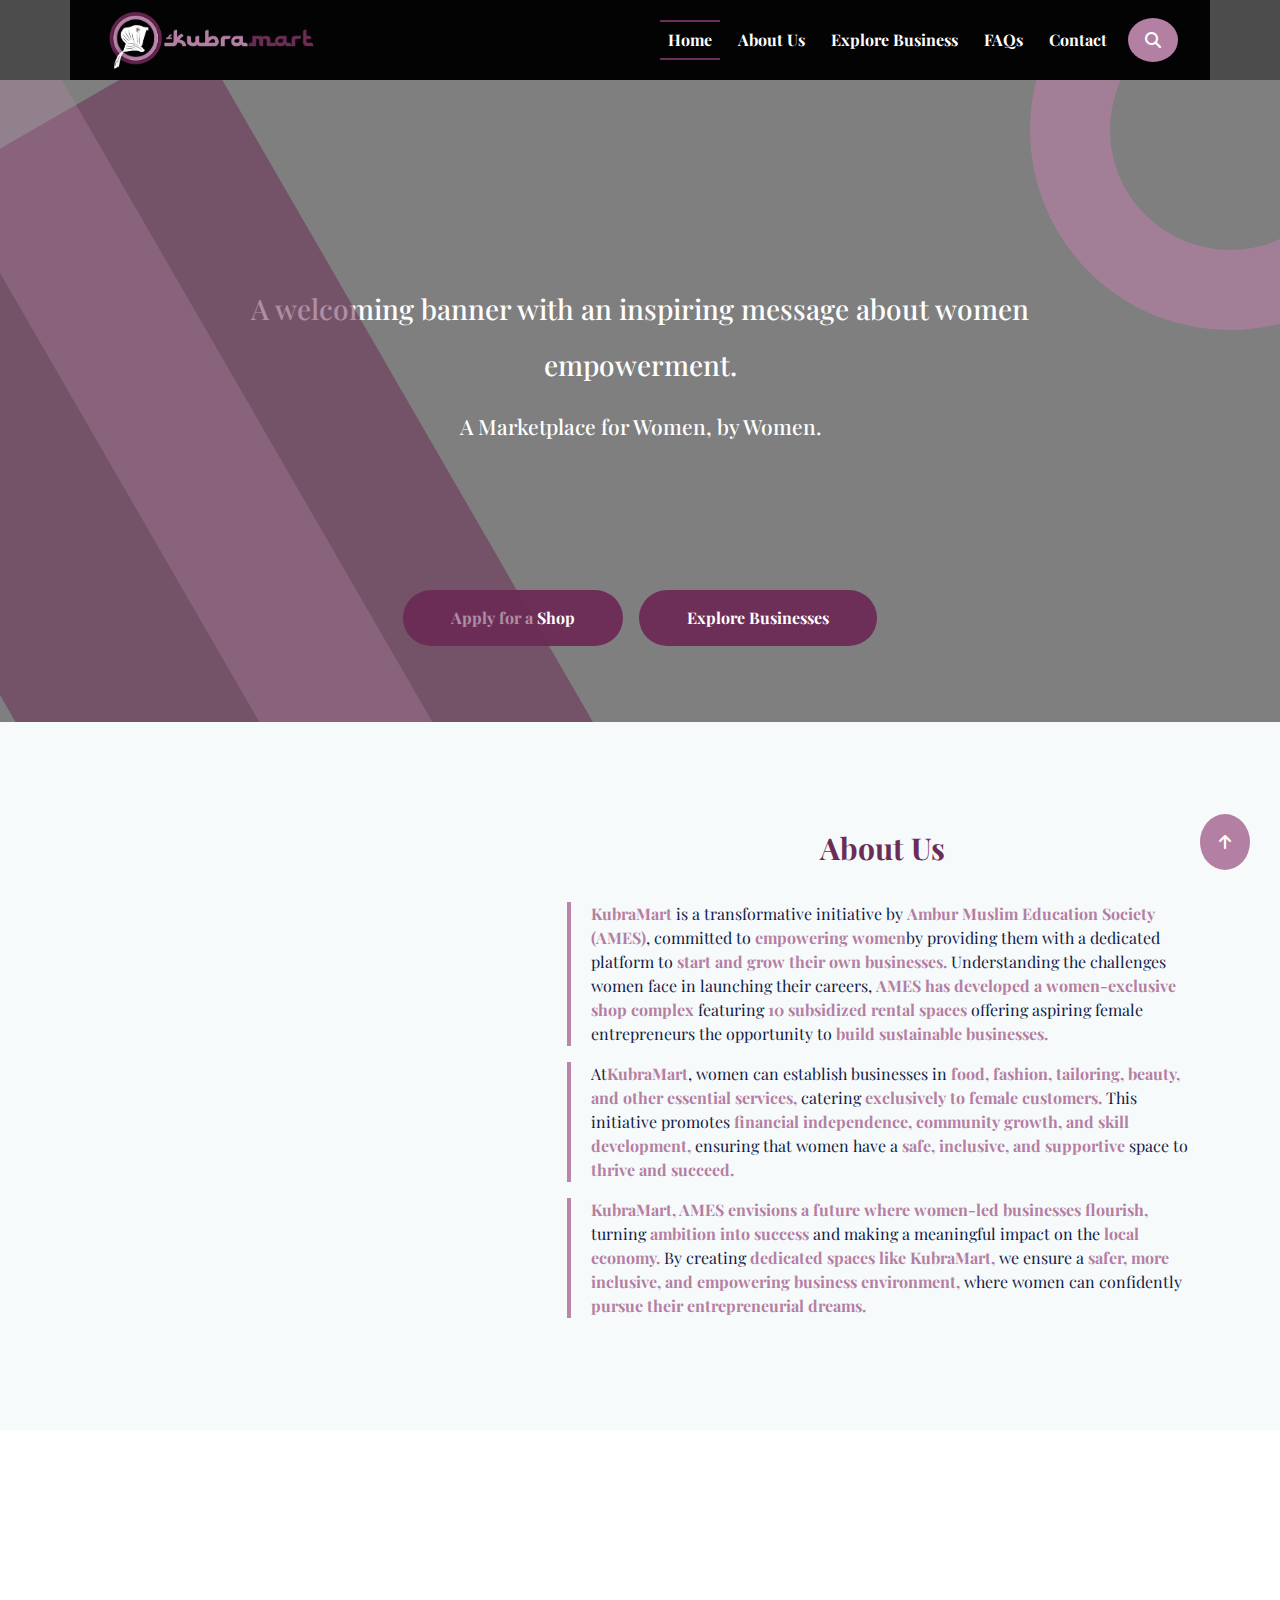
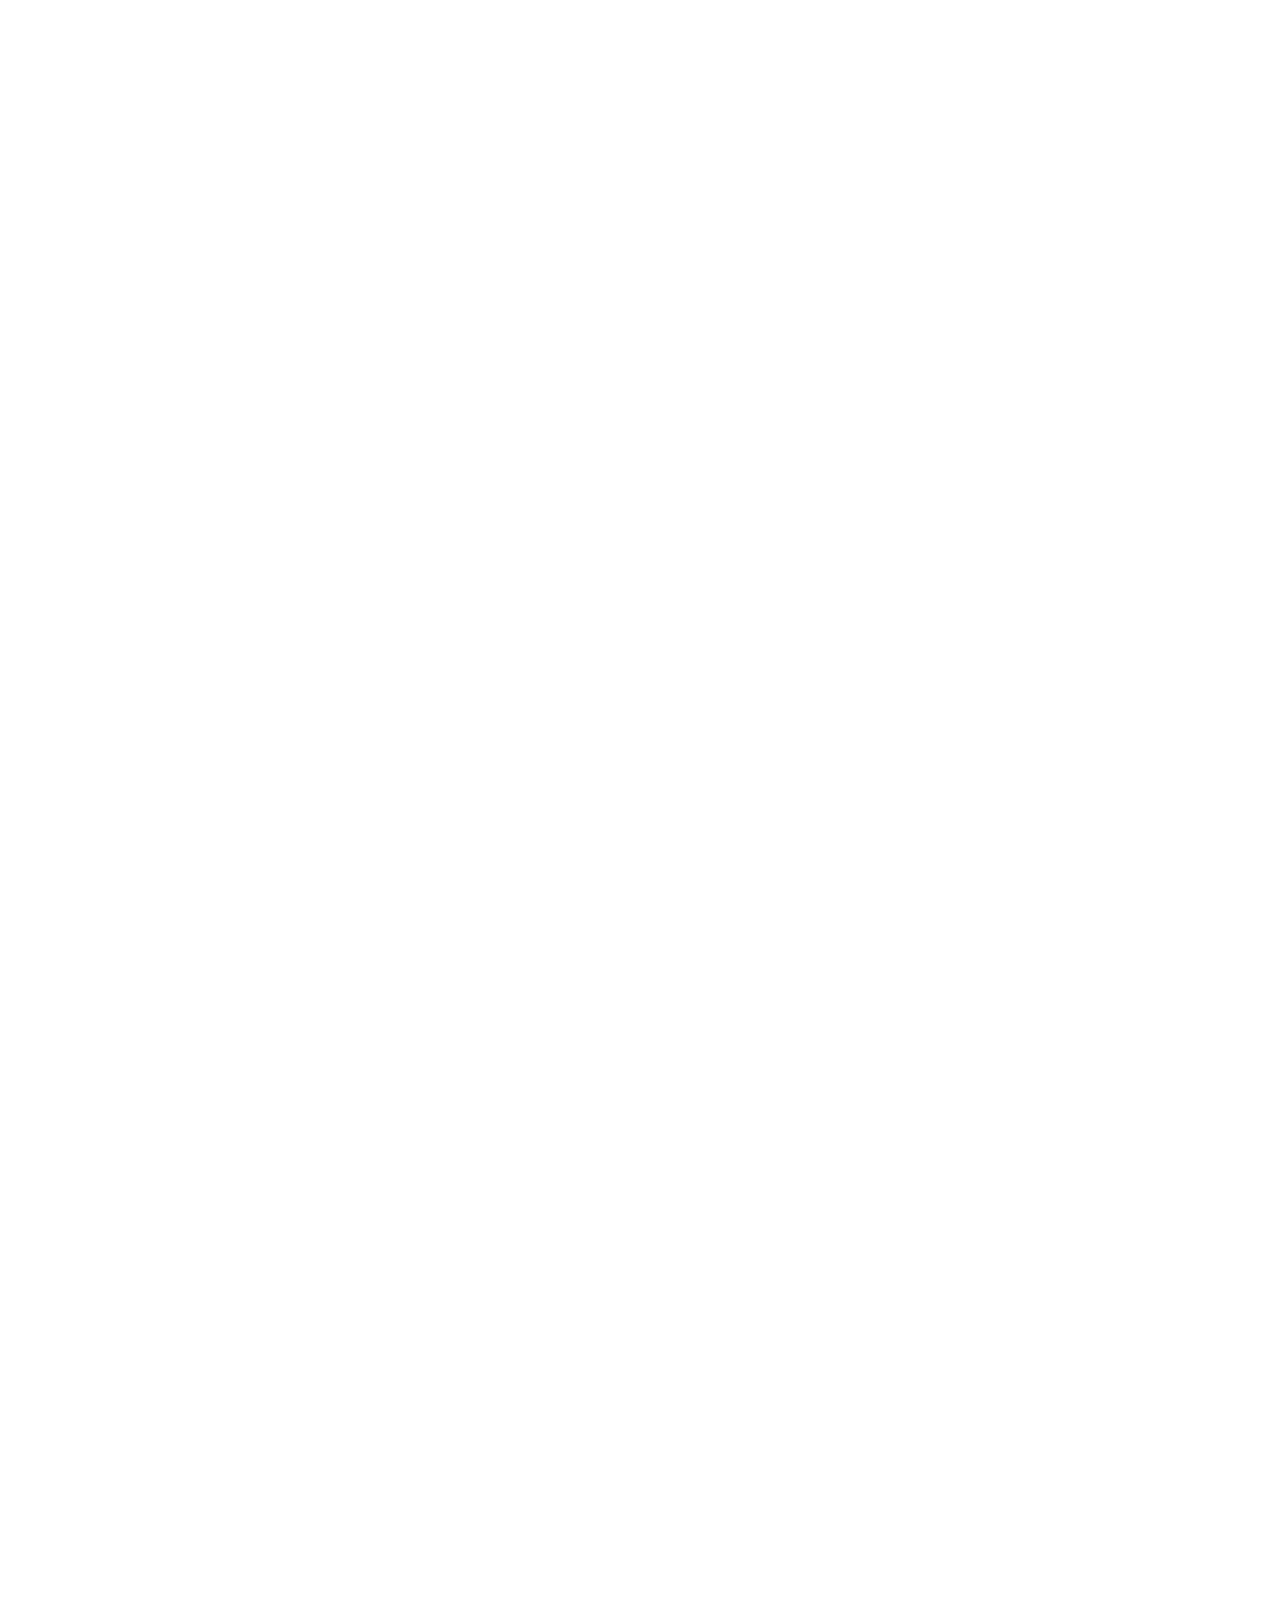
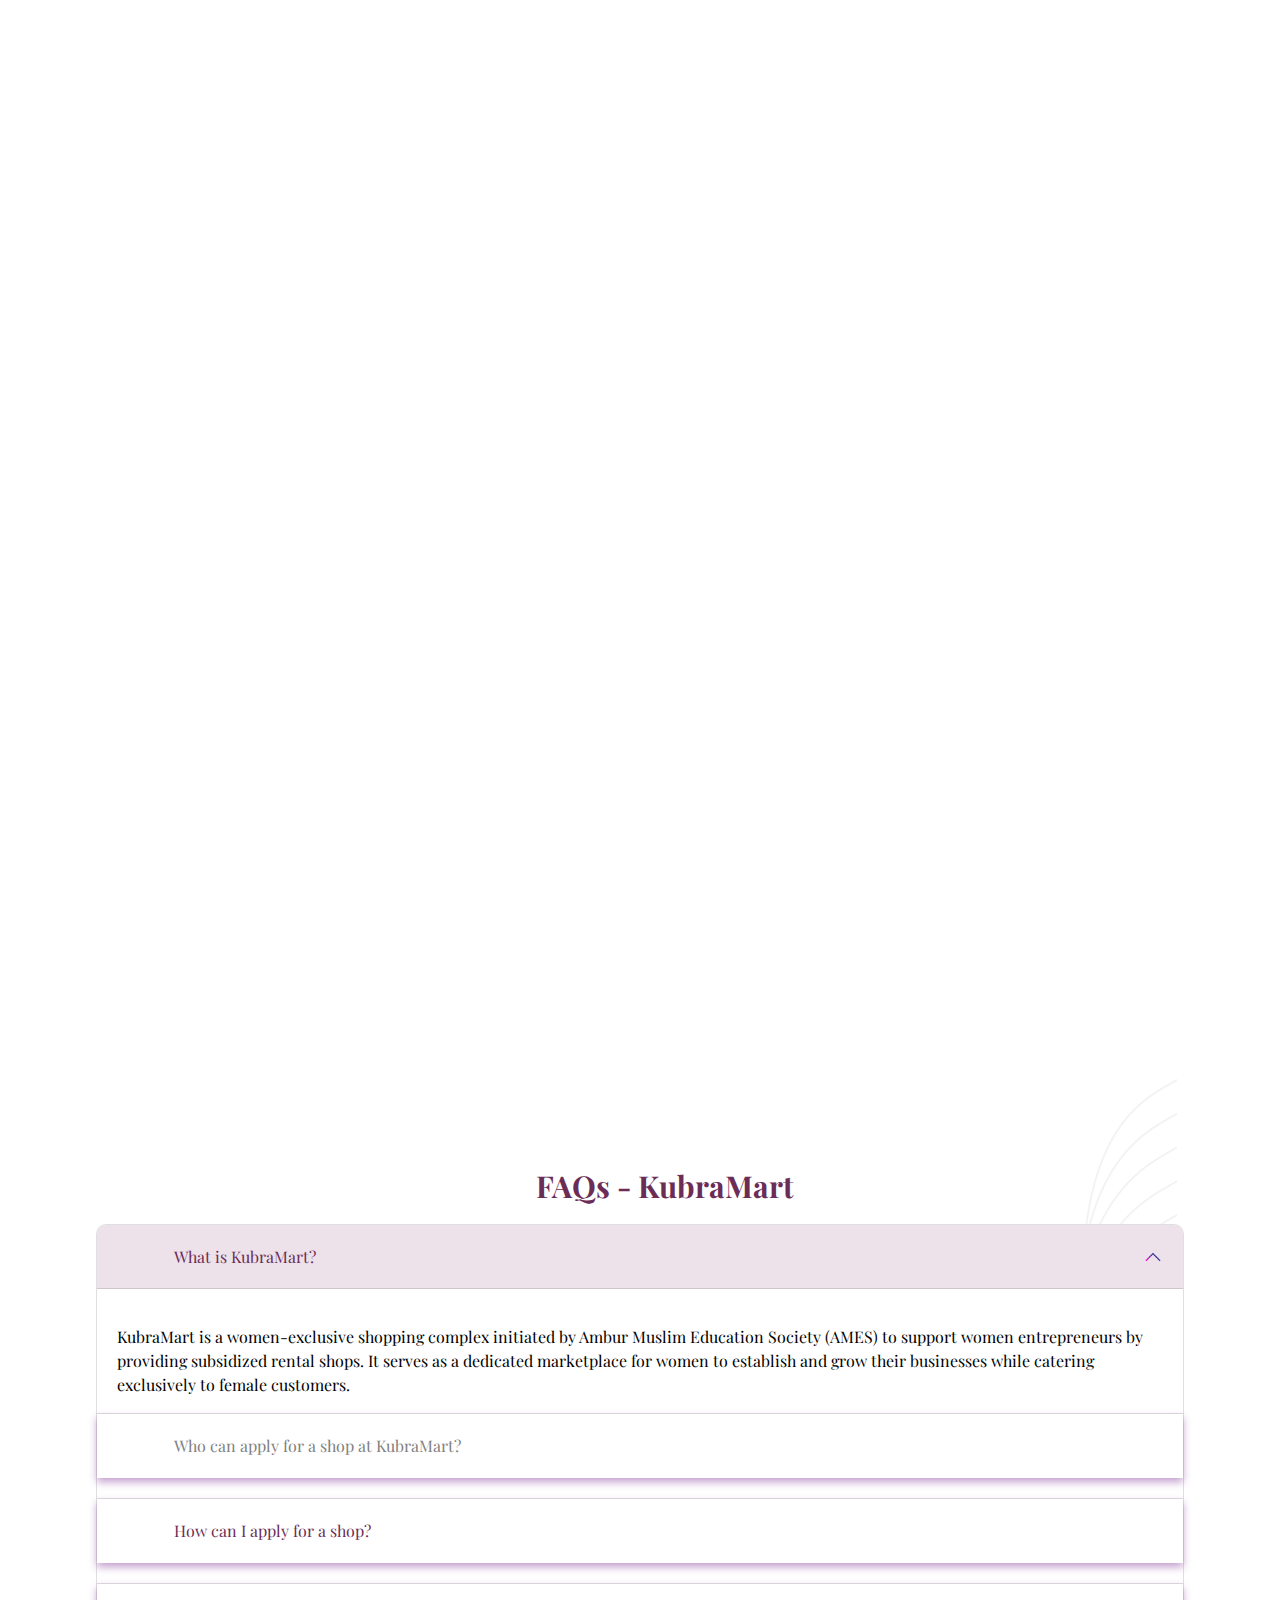
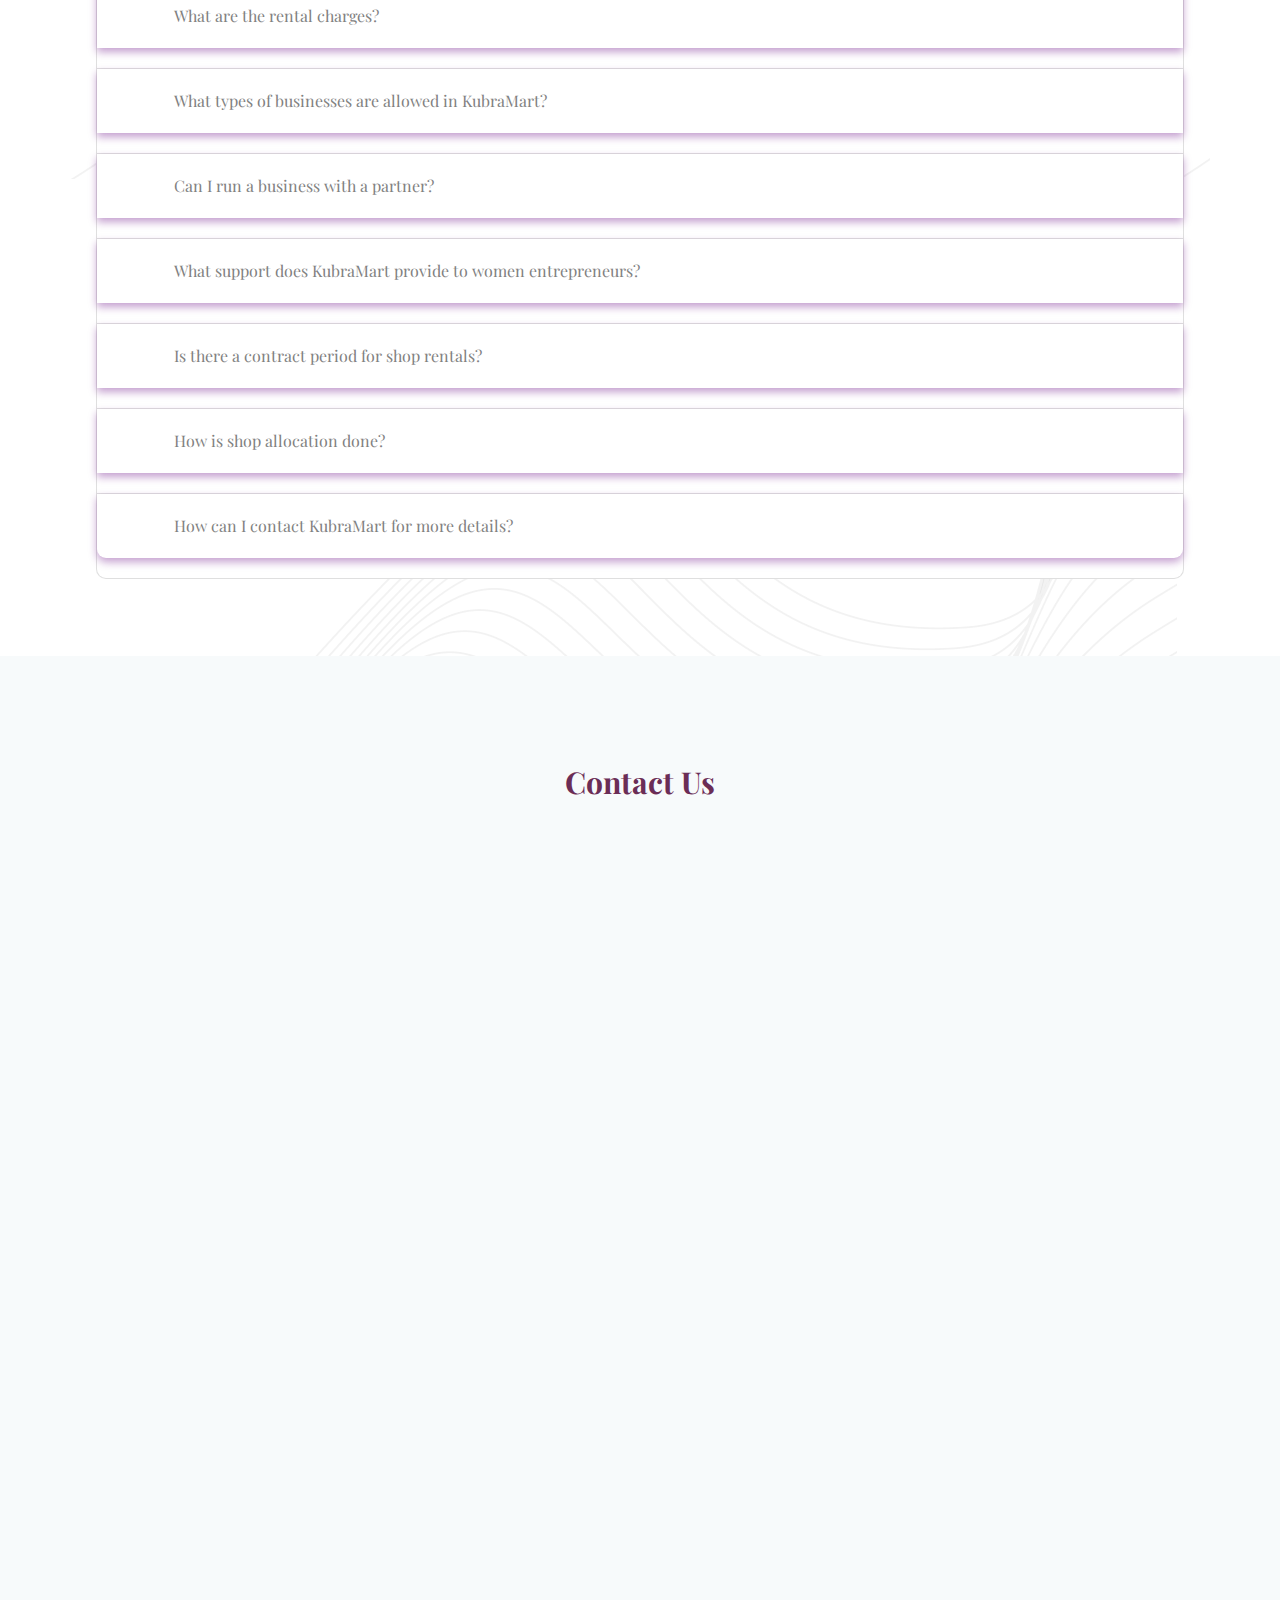
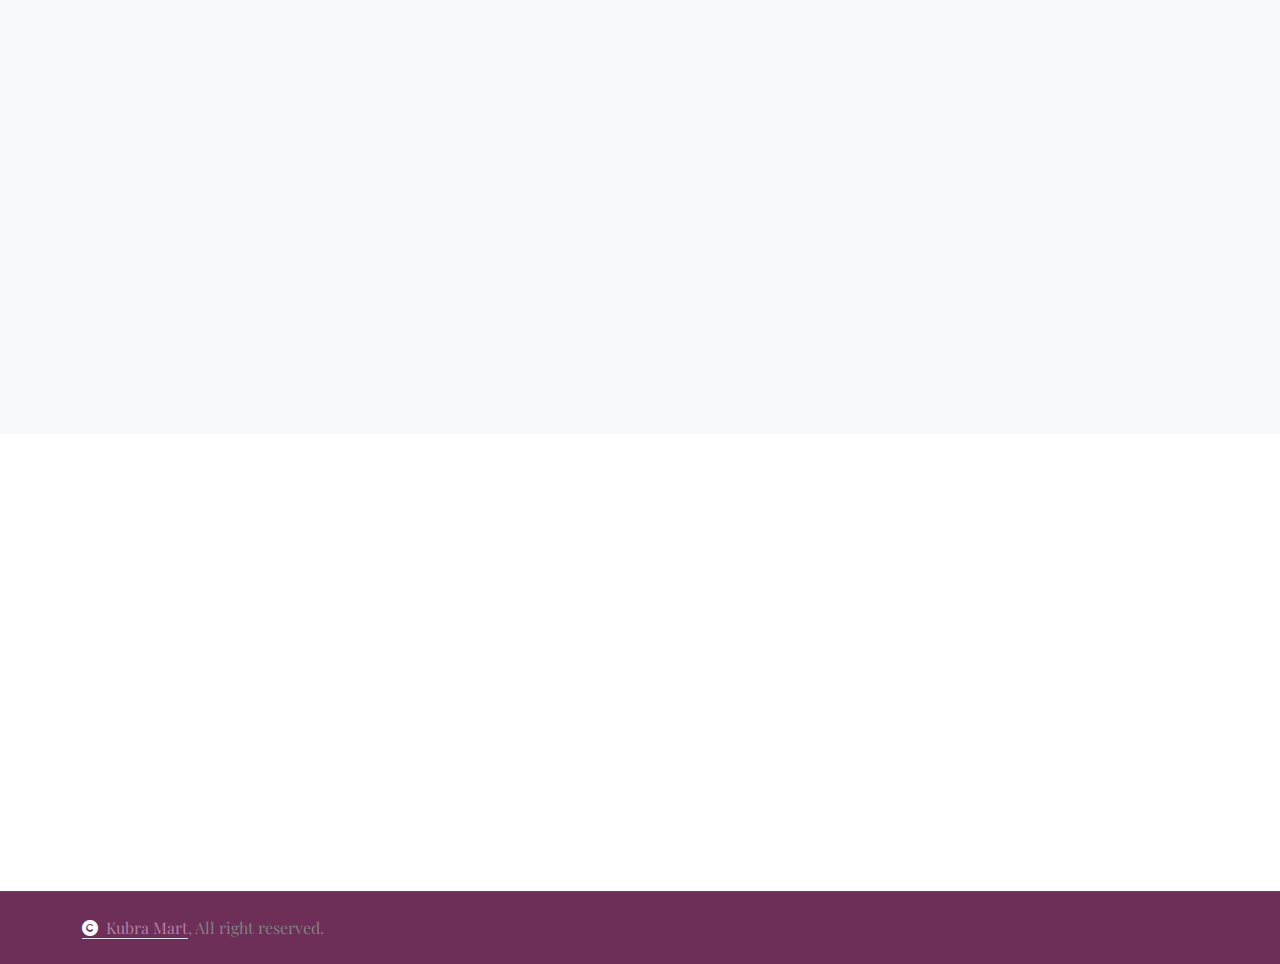
==== kubra-Mart/index.html @ 30e0fa00 "first commit" ====
<!DOCTYPE html>
<html lang="en">

<head>
    <meta charset="utf-8">
    <title>A Marketplace for Women, by Women.</title>
    <meta content="width=device-width, initial-scale=1.0" name="viewport">
    <meta content="" name="keywords">
    <meta content="" name="description">
    <link rel="shortcut icon" href="/img/logs.png" type="image/x-icon">

    <!-- Google Web Fonts -->
    <link
        href="https://fonts.googleapis.com/css2?family=Playfair+Display:wght@400;700&family=Poppins:wght@300;400;500&display=swap"
        rel="stylesheet">

    <link rel="preconnect" href="https://fonts.googleapis.com">
    <link rel="preconnect" href="https://fonts.gstatic.com" crossorigin>
    <link
        href="https://fonts.googleapis.com/css2?family=Open+Sans:wght@400;500;600;700&family=Roboto:wght@400;500;700&display=swap"
        rel="stylesheet">

    <!-- Icon Font Stylesheet -->
    <link rel="stylesheet" href="https://use.fontawesome.com/releases/v5.15.4/css/all.css" />
    <link href="https://cdn.jsdelivr.net/npm/bootstrap-icons@1.4.1/font/bootstrap-icons.css" rel="stylesheet">

    <!-- Libraries Stylesheet -->
    <link rel="stylesheet" href="https://cdnjs.cloudflare.com/ajax/libs/animate.css/4.1.1/animate.min.css" />
    <link href="lib/animate/animate.min.css" rel="stylesheet">
    <link href="lib/owlcarousel/assets/owl.carousel.min.css" rel="stylesheet">
    <link href="lib/lightbox/css/lightbox.min.css" rel="stylesheet">


    <!-- Customized Bootstrap Stylesheet -->
    <link href="css/bootstrap.min.css" rel="stylesheet">
    <link rel="stylesheet" href="https://cdnjs.cloudflare.com/ajax/libs/font-awesome/6.4.2/css/all.min.css">

    <!-- Template Stylesheet -->
    <link rel="stylesheet" href="./css/style.css">
    <!-- <link href="css/style.css" rel="stylesheet"> -->
    <script src="https://kit.fontawesome.com/a076d05399.js" crossorigin="anonymous"></script>
    <!-- form submission -->
    <script src="https://cdn.jsdelivr.net/npm/emailjs-com@2/dist/email.min.js"></script>

</head>

<body>

    <!-- Spinner Start -->
    <div id="spinner"
        class="show bg-white position-fixed translate-middle w-100 vh-100 top-50 start-50 d-flex align-items-center justify-content-center">
        <div class="spinner-border text-primary" style="width: 3rem; height: 3rem;" role="status">
            <span class="sr-only">Loading...</span>
        </div>
    </div>
    <!-- Spinner End -->

    <!-- Navbar & Hero Start -->
    <div class="container-fluid sticky-top px-0">
        <div class="position-absolute" style="left: 0; top: 0; width: 100%; height: 100%;background: #000000b3;">
        </div>
        <div class="container px-0">
            <nav class="nav-sec navbar navbar-expand-lg navbar-dark px-4">
                <a href="index.html" class="navbar-brand p-0">
                    <h1 class="text-primary m-0"><img class="logo" src="img/logo.png" alt=""></h1>
                </a>
                <button class="navbar-toggler" type="button" data-bs-toggle="collapse" data-bs-target="#navbarCollapse">
                    <span class="fa fa-bars"></span>
                </button>
                <div class="collapse navbar-collapse" id="navbarCollapse">
                    <div class="navbar-nav ms-auto py-0">
                        <a href="index.html" class="nav-item nav-link active">Home</a>
                        <a href="about.html" class="nav-item nav-link">About Us</a>
                        <a href="service.html" class="nav-item nav-link">Explore Business</a>
                        <a href="faqs.html" class="nav-item nav-link">FAQs</a>

                        <a href="contact.html" class="nav-item nav-link">Contact</a>
                    </div>
                    <div class="d-flex align-items-center flex-nowrap pt-xl-0">
                        <button class="btn btn-primary btn-md-square mx-2" data-bs-toggle="modal"
                            data-bs-target="#searchModal"><i class="fas fa-search"></i></button>
                    </div>
                </div>
            </nav>
        </div>
    </div>
    <!-- Navbar & Hero End -->

    <!-- Modal Search Start -->
    <div class="modal fade" id="searchModal" tabindex="-1" aria-labelledby="exampleModalLabel" aria-hidden="true">
        <div class="modal-dialog modal-fullscreen">
            <div class="modal-content rounded-0">
                <div class="modal-header">
                    <h4 class="modal-title mb-0" id="exampleModalLabel">Search by keyword</h4>
                    <button type="button" class="btn-close" data-bs-dismiss="modal" aria-label="Close"></button>
                </div>
                <div class="modal-body d-flex align-items-center">
                    <div class="input-group w-75 mx-auto d-flex">
                        <input type="search" class="form-control p-3" placeholder="keywords"
                            aria-describedby="search-icon-1">
                        <span id="search-icon-1" class="input-group-text p-3"><i class="fa fa-search"></i></span>
                    </div>
                </div>
            </div>
        </div>
    </div>
    <!-- Modal Search End -->
    <div class="container-fluid bg-breadcrumb">
        <div class="bg-breadcrumb-single"></div>
        <div class="container text-center" style="max-width: 900px;">
            <div class="card-img-overlays">
                <div class="texts d-flex">
                    <h3 class="card-text"> A welcoming banner with an inspiring message about women empowerment.</h3>
                    <h4 class="card-text"><small>A Marketplace for Women, by Women.</small></h4>
                </div>
                <!-- <a class="applys  rounded-pill py-3 px-5 mb-4 me-4" href="contact.html">Apply for a
                    Shop</a>
                <a class="applys rounded-pill py-3 px-5 mb-4" href="service.html">Explore Businesses</a> -->
                <div class="button-container d-flex flex-wrap justify-content-center">
                    <a class="applys rounded-pill py-3 px-5 mb-3 me-3" href="contact.html">Apply for a Shop</a>
                    <a class="applys rounded-pill py-3 px-5 mb-3" href="service.html">Explore Businesses</a>
                </div>
            </div>
        </div>
    </div>
    <!-- About Start -->
    <div class="container-fluid about bg-light py-5">
        <div class="container py-5">
            <div class="row g-5 align-items-center">
                <div class="col-lg-6 col-xl-5 wow fadeInLeft" data-wow-delay="0.1s">
                    <div class="about-img">
                        <h1 class="about display-5 mb-4">The Vision Behind KubraMart</h1>
                    </div>
                </div>
                <div class="col-lg-6 col-xl-7 wow fadeInRight" data-wow-delay="0.3s">
                    <h4 class="heading mb-4">About Us</h4>
                    <p class="text ps-4 text-dark"><span style="color:#b47fa3;font-weight: bold;">KubraMart</span> is a
                        transformative initiative by <span style="color:#b47fa3;font-weight: bold;">Ambur Muslim
                            Education Society
                            (AMES)</span>, committed to <span style="color:#b47fa3;font-weight: bold;">empowering
                            women</span>by providing them with a dedicated platform to <span
                            style="color:#b47fa3;font-weight: bold;">start and
                            grow their own businesses.</span> Understanding the challenges women face in launching their
                        careers,
                        <span style="color:#b47fa3;font-weight: bold;">AMES has developed a women-exclusive shop
                            complex</span> featuring <span style="color:#b47fa3;font-weight: bold;">10 subsidized rental
                            spaces</span>
                        offering aspiring female entrepreneurs the opportunity to <span
                            style="color:#b47fa3;font-weight: bold;">build sustainable businesses.</span>
                    </p>
                    <p class="text ps-4 text-dark">At<span style="color:#b47fa3;font-weight: bold;">KubraMart</span>,
                        women can establish businesses in <span style="color:#b47fa3;font-weight: bold;">food, fashion,
                            tailoring,
                            beauty, and other essential services,</span> catering <span
                            style="color:#b47fa3;font-weight: bold;">exclusively to female customers.</span> This
                        initiative
                        promotes <span style="color:#b47fa3;font-weight: bold;">financial independence, community
                            growth, and skill development,</span> ensuring that women
                        have a <span style="color:#b47fa3;font-weight: bold;">safe, inclusive, and supportive</span>
                        space to <span style="color:#b47fa3;font-weight: bold;">thrive and succeed.</span></p>

                    <p class="text ps-4 text-dark"> <span style="color:#b47fa3;font-weight: bold;">KubraMart, AMES
                            envisions a future where women-led businesses flourish,</span>
                        turning <span style="color:#b47fa3;font-weight: bold;">ambition into success</span> and making a
                        meaningful impact on the <span style="color:#b47fa3;font-weight: bold;">local economy.</span>

                        By creating <span style="color:#b47fa3;font-weight: bold;">dedicated spaces like
                            KubraMart,</span> we ensure a <span style="color:#b47fa3;font-weight: bold;">safer, more
                            inclusive, and empowering
                            business environment,</span> where women can confidently<span
                            style="color:#b47fa3;font-weight: bold;"> pursue their entrepreneurial dreams.</span></p>



                    </p>

                </div>

            </div>
        </div>
    </div>
    </div>
    <!-- About End -->

    <div class="container-fluid service py-5">
        <div class="container py-5">
            <div class="text-center mx-auto pb-5 wow fadeInUp" data-wow-delay="0.1s" style="max-width: 800px;">
                <h4 class="heading" style="color: #b47fa4;"><img class="Eligibility" src="img/competency.png" alt="">Eligibility Criteria for KubraMart</h4>
            </div>
            <div class="row g-4 justify-content-center">
                <div class="women col-md-6 col-lg-4 col-xl-3 wow fadeInUp" data-wow-delay="0.1s">
                    <div class="service-item bg-light rounded">
                        <div class="service-content p-4">
                            <div class="service-content-inner">
                                <h6 class="headings mb-4 d-inline-flex text-start">
                                    <i class="fa-solid fa-user-tie fa-lg me-2" style="color:#b47fa4;"></i>
                                    Women Entrepreneurs Only
                                </h6>
                                <p class="Criteria mb-4"><span style="color:#6b2c56;">◆</span> The applicant must be a
                                    woman interested in starting or expanding a business.</p>
                            </div>
                        </div>
                    </div>
                </div>
                <div class="women col-lg-4 col-xl-3 wow fadeInUp" data-wow-delay="0.3s">
                    <div class="service-item bg-light rounded">
                        <div class="service-content p-4">
                            <div class="service-content-inner">
                                <h6 class="headings mb-4 d-inline-flex text-start">
                                    <i class="fa-solid fa-calendar-check fa-lg me-2" style="color:#b47fa4;"></i>
                                    Age Requirement
                                </h6>
                                <p class="Criteria mb-4"><span style="color: #6b2c56;">◆</span> Must be 18 years or
                                    older.</p>
                            </div>
                        </div>
                    </div>
                </div>
                <div class="women col-md-6 col-lg-4 col-xl-3 wow fadeInUp" data-wow-delay="0.5s">
                    <div class="service-item bg-light rounded">
                        <div class="service-content p-4">
                            <div class="service-content-inner">
                                <h6 class="headings mb-4 d-inline-flex text-start">
                                    <i class="fa-solid fa-map-marker-alt fa-lg me-2" style="color:#b47fa4;"></i>
                                    Residency Preference
                                </h6>
                                <p class="Criteria mb-4"><span style="color: #6b2c56;">◆</span> Priority may be given to
                                    local residents.</p>
                            </div>
                        </div>
                    </div>
                </div>
                <div class="women col-md-6 col-lg-4 col-xl-3 wow fadeInUp" data-wow-delay="0.7s">
                    <div class="service-item bg-light rounded">
                        <div class="service-content p-4">
                            <div class="service-content-inner">
                                <h6 class="headings mb-4 d-inline-flex text-start">
                                    <i class="fa-solid fa-hand-holding-heart fa-lg me-2" style="color:#b47fa4;"></i>
                                    Financial Need & Motivation
                                </h6>
                                <p class="Criteria mb-4"><span style="color: #6b2c56;">◆</span> Preference for needy
                                    women, widows, and those with a strong business plan and motivation.</p>
                            </div>
                        </div>
                    </div>
                </div>
                <div class="women col-md-6 col-lg-4 col-xl-3 wow fadeInUp" data-wow-delay="0.7s">
                    <div class="service-item bg-light rounded">
                        <div class="service-content p-4">
                            <div class="service-content-inner">
                                <h6 class="headings mb-4 d-inline-flex text-start">
                                    <i class="fa-solid fa-file-alt fa-lg me-2" style="color:#b47fa4;"></i>
                                    Business Plan Submission
                                </h6>
                                <p class="Criteria mb-4"><span style="color: #6b2c56;">◆</span> A clear proposal
                                    outlining the business idea and expected revenue must be submitted.</p>
                            </div>
                        </div>
                    </div>
                </div>
                <div class="women col-md-6 col-lg-4 col-xl-3 wow fadeInUp" data-wow-delay="0.7s">
                    <div class="service-item bg-light rounded">
                        <div class="service-content p-4">
                            <div class="service-content-inner">
                                <h6 class="headings mb-4 d-inline-flex text-start">
                                    <i class="fa-solid fa-check-circle fa-lg me-2" style="color:#b47fa4;"></i>
                                    Adherence to Guidelines
                                </h6>
                                <p class="Criteria mb-4"><span style="color: #6b2c56;">◆</span> All applicants must
                                    follow KubraMart’s rules and maintain a professional work environment.</p>
                            </div>
                        </div>
                    </div>
                </div>
                <div class="women col-md-6 col-lg-4 col-xl-3 wow fadeInUp" data-wow-delay="0.7s">
                    <div class="service-item bg-light rounded">
                        <div class="service-content p-4">
                            <div class="service-content-inner">
                                <h6 class="headings mb-4 d-inline-flex text-start">
                                    <i class="fa-solid fa-id-card fa-lg me-2" style="color:#b47fa4;"></i>
                                    Required Documents
                                </h6>
                                <p class="Criteria mb-4"><span style="color: #6b2c56;">◆</span> Applicants must provide
                                    valid ID proof and supporting business documents.</p>
                            </div>
                        </div>
                    </div>
                </div>
            </div>
        </div>
    </div>


    <!-- Services End -->

    <!-- Team Start -->
    <div class="container-fluid team pb-5">
        <div class="container pb-5 ">
            <div class="text-center mx-auto pb-5 wow fadeInUp" data-wow-delay="0.1s" style="max-width: 800px;">
                <h4 class="heading"><img src="https://cdn-icons-png.flaticon.com/128/7391/7391256.png" alt="">Guidelines
                    for KubraMart Shop Owners</h4>
                <h5 class="subhead display-4">To ensure a smooth and professional environment at KubraMart, all
                    shop
                    owners must adhere to the following guidelines:

            </div>
            <div class="row g-4 justify-content-center  h-100 d-flex " style="flex-wrap: wrap;">
                <div class="own col-sm-6 col-md-6 col-lg-4 col-xl-3 wow fadeInUp" data-wow-delay="0.1s">
                    <div class="team-item rounded d-flex flex-column">
                        <div class="team-img">
                            <h5 class="headings"> Business Operations</h5>
                            <p class="card-text"><span
                                    style="color: #6b2d56; font-weight: bold;font-size: 25px;">•</span> Shops
                                must be operated
                                by women and cater exclusively to women customers.</p>
                            <p class="card-text"><span
                                    style="color: #6b2d56;font-weight: bold;font-size: 25px;">•</span> Business
                                hours should align with
                                KubraMart's operational timings.</p>
                            <p class="card-text"> <span
                                    style="color: #6b2d56;font-weight: bold;font-size: 25px;">•</span>Shop
                                owners must
                                actively run their
                                business and avoid keeping the space idle.
                            </p>
                        </div>
                        <div class="team-content text-center rounded-bottom p-4">
                        </div>
                    </div>
                </div>
                <div class="own col-sm-6 col-md-6 col-lg-4 col-xl-3 wow fadeInUp" data-wow-delay="0.3s">
                    <div class="team-item rounded">
                        <div class="team-img">
                            <h5 class="headings"> Conduct & Discipline</h5>
                            <p class="card-text"><span
                                    style="color: #6b2d56; font-weight: bold;font-size: 25px;">•</span> Maintain
                                a respectful and professional atmosphere.</p>
                            <p class="card-text"><span
                                    style="color: #6b2d56;font-weight: bold;font-size: 25px;">•</span> No
                                unauthorized subletting or transfer of shop ownership.</p>
                            <p class="card-text"> <span
                                    style="color: #6b2d56;font-weight: bold;font-size: 25px;">•</span>Shop
                                owners must ensure a clean and hygienic workspace.
                            </p>
                        </div>
                        <div class="team-content text-center rounded-bottom p-4">
                        </div>
                    </div>
                </div>
                <div class="own col-sm-6 col-md-6 col-lg-4 col-xl-3 wow fadeInUp" data-wow-delay="0.5s">
                    <div class="team-item rounded">
                        <div class="team-img">
                            <h5 class="headings">Payment & Rental Terms</h5>
                            <p class="card-text"><span
                                    style="color: #6b2d56; font-weight: bold;font-size: 25px;">•</span>Rent must
                                be paid on time as per the agreed terms.</p>
                            <p class="card-text"><span
                                    style="color: #6b2d56;font-weight: bold;font-size: 25px;">•</span> Late
                                payments may result in penalties or cancellation of the rental agreement.</p>

                        </div>
                        <div class="team-content text-center rounded-bottom p-4">
                        </div>
                    </div>
                </div>
                <div class="own col-sm-6 col-md-6 col-lg-4 col-xl-3 wow fadeInUp" data-wow-delay="0.7s">
                    <div class="team-item rounded">
                        <div class="team-img">
                            <h5 class="headings"> Compliance & Regulations</h5>
                            <p class="card-text"><span
                                    style="color: #6b2d56; font-weight: bold;font-size: 25px;">•</span> All
                                businesses must operate legally and comply with local regulations.</p>
                            <p class="card-text"><span
                                    style="color: #6b2d56;font-weight: bold;font-size: 25px;">•</span> No
                                activities or sales of products that violate ethical or legal guidelines.</p>
                            <p class="card-text"> <span
                                    style="color: #6b2d56;font-weight: bold;font-size: 25px;">•</span> Any
                                structural changes to the shop require prior approval.
                            </p>
                        </div>
                        <div class="team-content text-center rounded-bottom p-4">
                        </div>
                    </div>
                </div>
                <div class="own col-sm-6 col-md-6 col-lg-4 col-xl-3 wow fadeInUp" data-wow-delay="0.7s">
                    <div class="team-item rounded">
                        <div class="team-img">
                            <h5 class="headings"> Participation & Growth</h5>
                            <p class="card-text"><span
                                    style="color: #6b2d56; font-weight: bold;font-size: 25px;">•</span> Shop
                                owners are encouraged to participate in training and mentorship</p>
                            <p class="card-text"><span
                                    style="color: #6b2d56;font-weight: bold;font-size: 25px;">•</span>
                                Collaboration with fellow women entrepreneurs is highly encouraged.</p>
                        </div>
                        <div class="team-content text-center rounded-bottom p-4">
                        </div>
                    </div>
                </div>
                <div class="own col-sm-6 col-md-6 col-lg-4 col-xl-3 wow fadeInUp" data-wow-delay="0.7s">
                    <div class="team-item rounded">
                        <div class="team-img">
                            <h5 class="headings"> Violation & Consequences</h5>
                            <p class="card-text"><span
                                    style="color: #6b2d56; font-weight: bold;font-size: 25px;">•</span> Failure
                                to comply with these guidelines may result in warnings, penalties, or
                                termination of the rental agreement.</p>
                        </div>
                        <div class="team-content text-center rounded-bottom p-4">
                        </div>
                    </div>
                </div>
            </div>
        </div>
    </div>
    <!-- Team End -->

    <!-- FAQ start -->
    <div class="container faq">
        <div class="accordion" id="accordionPanelsStayOpenExample">
            <h4 class="heading"><img class="q&A" src="/img/faq.png" alt="">FAQs - KubraMart</h4>
            <div class="accordion-item">
                <h2 class="accordion-header" id="headingOne">
                    <button class="accordion-button" style="color: #6b2d56;" type="button" data-bs-toggle="collapse"
                        data-bs-target="#panelsStayOpen-collapseOne" aria-expanded="true"
                        aria-controls="panelsStayOpen-collapseOne">
                        <img class="most-faq" src="/img/help.png" alt="">What is KubraMart?
                    </button>
                </h2>
                <div id="panelsStayOpen-collapseOne" class="accordion-collapse collapse show">
                    <div class="accordion-body">
                        KubraMart is a women-exclusive shopping complex initiated by Ambur Muslim Education Society
                        (AMES) to support women entrepreneurs by providing subsidized rental shops. It serves as a
                        dedicated marketplace for women to establish and grow their businesses while catering
                        exclusively to female customers.
                    </div>
                </div>
            </div>
            <div class="accordion-item">
                <h2 class="accordion-header">
                    <button class="accordion-button collapsed" type="button" data-bs-toggle="collapse"
                        data-bs-target="#panelsStayOpen-collapseTwo" aria-expanded="false"
                        aria-controls="panelsStayOpen-collapseTwo">
                        <img class="most-faq" src="/img/help.png" alt="">Who can apply for a shop at
                        KubraMart?
                    </button>
                </h2>
                <div id="panelsStayOpen-collapseTwo" class="accordion-collapse collapse">
                    <div class="accordion-body">
                        Only women entrepreneurs who wish to start or expand a business in areas such as food, fashion,
                        tailoring, beauty, and other women-centric services are eligible to apply.
                    </div>
                </div>
            </div>
            <div class="accordion-item">
                <h2 class="accordion-header">
                    <button class="accordion-button collapsed" style="color: #6b2d56;" type="button"
                        data-bs-toggle="collapse" data-bs-target="#panelsStayOpen-collapseThree" aria-expanded="false"
                        aria-controls="panelsStayOpen-collapseThree">
                        <img class="most-faq" src="/img/help.png" alt="">How can I apply for a shop?
                    </button>
                </h2>
                <div id="panelsStayOpen-collapseThree" class="accordion-collapse collapse">
                    <div class="accordion-body">
                        You can apply by filling out the rental application form on our website, providing details about
                        your business, experience, and required documents. Applications will be reviewed, and eligible
                        candidates will be contacted for further steps.
                    </div>
                </div>
            </div>
            <div class="accordion-item">
                <h2 class="accordion-header">
                    <button class="accordion-button collapsed" type="button" data-bs-toggle="collapse"
                        data-bs-target="#panelsStayOpen-collapseFour" aria-expanded="false"
                        aria-controls="panelsStayOpen-collapseFour">
                        <img class="most-faq" src="/img/help.png" alt="">What are the rental charges?
                    </button>
                </h2>
                <div id="panelsStayOpen-collapseFour" class="accordion-collapse collapse">
                    <div class="accordion-body">
                        The rental rates are subsidized to ensure affordability for women entrepreneurs. The exact rent
                        varies based on the shop size and business type. You can check the Rental Details section or
                        contact us for more information.
                    </div>
                </div>
            </div>
            <div class="accordion-item">
                <h2 class="accordion-header">
                    <button class="accordion-button collapsed" type="button" data-bs-toggle="collapse"
                        data-bs-target="#panelsStayOpen-collapseFive" aria-expanded="false"
                        aria-controls="panelsStayOpen-collapseFive">
                        <img class="most-faq" src="/img/help.png" alt="">What types of businesses are
                        allowed in KubraMart?
                    </button>
                </h2>
                <div id="panelsStayOpen-collapseFive" class="accordion-collapse collapse">
                    <div class="accordion-body">
                        <p> Businesses that cater exclusively to women are allowed. This includes but is not limited to:
                        </p>

                        <p>· Eatery & Cafés</p>
                        <p>· Apparel & Fashion Boutiques</p>
                        <p>· Beauty Parlors & Salons</p>
                        <p>· Tailoring & Stitching Services</p>
                        <p> · Handmade Products & Accessories</p>
                    </div>
                </div>
            </div>
            <div class="accordion-item">
                <h2 class="accordion-header">
                    <button class="accordion-button collapsed" type="button" data-bs-toggle="collapse"
                        data-bs-target="#panelsStayOpen-collapseSix" aria-expanded="false"
                        aria-controls="panelsStayOpen-collapseSix">
                        <img class="most-faq" src="/img/help.png" alt="">Can I run a business with a
                        partner?
                    </button>
                </h2>
                <div id="panelsStayOpen-collapseSix" class="accordion-collapse collapse">
                    <div class="accordion-body">
                        Yes, but all partners must be women, and the shop should be operated strictly in accordance with
                        KubraMart's guidelines.
                    </div>
                </div>
            </div>
            <div class="accordion-item">
                <h2 class="accordion-header">
                    <button class="accordion-button collapsed" type="button" data-bs-toggle="collapse"
                        data-bs-target="#panelsStayOpen-collapseSeven" aria-expanded="false"
                        aria-controls="panelsStayOpen-collapseSeven">
                        <img class="most-faq" src="/img/help.png" alt="">What support does KubraMart
                        provide to women entrepreneurs?
                    </button>
                </h2>
                <div id="panelsStayOpen-collapseSeven" class="accordion-collapse collapse">
                    <div class="accordion-body">
                        <p>KubraMart aims to empower women by providing:</p>

                        <p>· Affordable rental space</p>
                        <p>· Training & mentorship programs</p>
                        <p>· Marketing support for their businesses</p>
                        <p>· Networking opportunities with other women entrepreneurs</p>

                    </div>
                </div>
            </div>
            <div class="accordion-item">
                <h2 class="accordion-header">
                    <button class="accordion-button collapsed" type="button" data-bs-toggle="collapse"
                        data-bs-target="#panelsStayOpen-collapseEight" aria-expanded="false"
                        aria-controls="panelsStayOpen-collapseEight">
                        <img class="most-faq" src="/img/help.png" alt="">Is there a contract period for
                        shop rentals?
                    </button>
                </h2>
                <div id="panelsStayOpen-collapseEight" class="accordion-collapse collapse">
                    <div class="accordion-body">
                        Yes, each shop is leased for a fixed period, typically six months to one year, with an option
                        for renewal based on business performance and availability.
                    </div>
                </div>
            </div>
            <div class="accordion-item">
                <h2 class="accordion-header">
                    <button class="accordion-button collapsed" type="button" data-bs-toggle="collapse"
                        data-bs-target="#panelsStayOpen-collapseNine" aria-expanded="false"
                        aria-controls="panelsStayOpen-collapseNine">
                        <img class="most-faq" src="/img/help.png" alt="">How is shop allocation done?
                    </button>
                </h2>
                <div id="panelsStayOpen-collapseNine" class="accordion-collapse collapse">
                    <div class="accordion-body">
                        Shops are allocated based on business viability, financial need, and the overall impact of the
                        business on the community. A selection panel will review all applications before confirming the
                        allotment.
                    </div>
                </div>
            </div>
            <div class="accordion-item">
                <h2 class="accordion-header">
                    <button class="accordion-button collapsed" type="button" data-bs-toggle="collapse"
                        data-bs-target="#panelsStayOpen-collapseTen" aria-expanded="false"
                        aria-controls="panelsStayOpen-collapseTen">
                        <img class="most-faq" src="/img/help.png" alt="">How can I contact KubraMart for
                        more details?
                    </button>
                </h2>
                <div id="panelsStayOpen-collapseTen" class="accordion-collapse collapse">
                    <div class="accordion-body">
                        For any inquiries, you can reach out to us through:
                        📍 Visit Us: [KubraMart Address]
                        📞 Call Us: [Contact Number]
                        📧 Email: [Support Email]
                    </div>
                </div>
            </div>

        </div>
    </div>
    <!-- FAQ End -->
    <!-- Contact Start -->
    <div class="container-fluid contact bg-light py-5">
        <div class="container py-5">
            <div class="row g-5">
                <h4 class="heading ">Contact Us</h4>
                <div class="col-lg-6 wow fadeInLeft" data-wow-delay="0.1s">

                    <div class="contact-item">
                        <div class="d-flex align-items-center mb-4">
                            <div class="contact-icon btn-lg-square rounded-circle p-4"><i
                                    class="fa fa-home text-white"></i></div>
                            <div class="ms-4">
                                <h4 class="subhead-con">Addresses</h4>
                                <p class="mb-0">Kubra Women's Market Jalal Road Ambur.</p>
                            </div>
                        </div>
                        <div class="d-flex align-items-center mb-4">
                            <div class="contact-icon btn-lg-square rounded-circle p-2"><i
                                    class="fa fa-phone-alt text-white"></i></div>
                            <div class="ms-4">
                                <h4 class="subhead-con">Mobile</h4>
                                <p class="mb-0">+91 94433 20313</p>
                            </div>
                        </div>
                        <div class="d-flex align-items-center mb-4">
                            <div class="contact-icon btn-lg-square rounded-circle p-2"><i
                                    class="fa fa-envelope-open text-white"></i></div>
                            <div class="ms-4">
                                <h4 class="subhead-con">Email</h4>
                               <a href="contact.html" > 
                                <span style="color:#0c090b;">kubramart@gmail.com</a>
                            </div>
                        </div>
                    </div>
                </div>
                <div class="col-lg-6 wow fadeInRight" data-wow-delay="0.3s">
                    <form id="contact-form">
                        <div class="row g-3">
                            <div class="col-lg-12 col-xl-6">
                                <div class="form-floating">
                                    <input type="text" class="form-control" name="name" placeholder="Your Name">
                                    <label for="name">Your Name</label>
                                </div>
                            </div>

                            <div class="col-lg-12 col-xl-6">
                                <div class="form-floating">
                                    <input type="tel" class="form-control" name="phone" placeholder="Phone">
                                    <label for="phone">Your Phone</label>
                                </div>
                            </div>
                            <div class="col-12">
                                <div class="form-floating w">
                                    <input type="email" class="form-control w-100" name="email"
                                        placeholder="Your Email">
                                    <label for="email">Your Email</label>
                                </div>
                            </div>

                            <div class="col-12">
                                <div class="form-floating">
                                    <input type="text" class="form-control" name="subject" placeholder="Subject">
                                    <label for="subject">Subject</label>
                                </div>
                            </div>
                            <div class="col-12">
                                <div class="form-floating">
                                    <textarea class="form-control" placeholder="Leave a message here" name="message"
                                        style="height: 160px"></textarea>
                                    <label for="message">Message</label>
                                </div>
                            </div>
                            <div class="col-12">
                                <button type="submit" class="btn btn-primary w-100 py-3">Send Message</button>
                            </div>
                        </div>
                    </form>
                </div>
                <div class="col-12 wow fadeInUp" id="map" data-wow-delay="0.1s">
                    <div class="rounded h-100">
                        <h4 class="heading ">Kubra Mart location</h4>
                        <iframe class="rounded-top w-100 "
                            style="height: 500px; margin-bottom: -6px;border: 1px solid #6b2d56;"
                            src="https://www.google.com/maps/embed?pb=!1m18!1m12!1m3!1d2045.6685064303474!2d78.71277168197439!3d12.790516517454286!2m3!1f0!2f0!3f0!3m2!1i1024!2i768!4f13.1!3m3!1m2!1s0x3bad0949da1ae243%3A0x58656f0299d5a5a7!2sHasnath%20coaching%20centre%20(college)!5e0!3m2!1sen!2sin!4v1738862589154!5m2!1sen!2sin"
                            loading="lazy" referrerpolicy="no-referrer-when-downgrade"></iframe>

                    </div>
                </div>
            </div>
        </div>
    </div>
    <!-- Contact End -->

    <!-- Footer Start -->
    <div class="container-fluid footer py-5 wow fadeIn" data-wow-delay="0.2s">
        <div class="container py-5">
            <div class="row g-5">
                <div class="col-md-6 col-lg-6 col-xl-3">
                    <div class="footer-item d-flex flex-column">
                        <div class="footer-item">
                            <h4 class="head mb-4">Newsletter</h4>
                            <p class="text-white mb-3">we believe in the power of women to inspire change and
                                innovation. Join our journey to:</p>
                            <div class="footer-btns text-start">
                                <a href="contact.html" class="btn btn-light rounded-pill px-4">Apply for Shop <i
                                        class="fa fa-arrow-right ms-1"></i></a>
                            </div>

                        </div>
                    </div>
                </div>
                <div class="col-md-6 col-lg-6 col-xl-3">
                    <div class="footer-item d-flex flex-column text-white">
                        <h4 class="head mb-4">Explore</h4>
                        <a href="index.html" class="nav-item nav-link active"><i class="fas fa-angle-right me-2"></i>
                            Home</a>
                        <a href="about.html" class="nav-item nav-link"><i class="fas fa-angle-right me-2"></i> About
                            Us</a>
                        <a href="service.html" class="nav-item nav-link"><i class="fas fa-angle-right me-2"></i> Explore
                            Business</a>
                        <a href="project.html" class="nav-item nav-link"><i class="fas fa-angle-right me-2"></i> Contact
                            Page</a>
                        <a href="faqs.html" class="nav-item nav-link"><i class="fas fa-angle-right me-2"></i> FAQs</a>

                    </div>
                </div>
                <div class="col-md-6 col-lg-6 col-xl-3">
                    <div class="footer-item d-flex flex-column text-white">
                        <h4 class="head mb-4">Contact Info</h4>
                        <a href=""><i class="fas fa-envelope me-2 mb-2"></i> kubramart@gmail.com</a>
                            <a href=""><i class="fas fa-phone me-2 mb-2"></i> +91 94433 20313</a>
                            <a href="#map"><i class="fa fa-map-marker-alt me-2"></i>Kubra Women's Market Jalal Road Ambur</a>
                        <div class="foot d-flex align-items-center mt-4">
                            <a class="btn btn-md-square me-2" href=""><i class="fab fa-facebook-f"></i></a>
                            <a class="btn btn-md-square me-2" href=""><i class="fab fa-twitter"></i></a>
                            <a class="btn btn-md-square me-2" href=""><i class="fab fa-instagram"></i></a>
                            <a class="btn btn-md-square me-0" href=""><i class="fab fa-linkedin-in"></i></a>
                        </div>
                    </div>
                </div>
                <div class="col-md-6 col-lg-6 col-xl-3">
                    <div class="footer-item-post d-flex flex-column text-center">
                        <h4 class="headings mb-4">Popular Post</h4>

                        <a href="privacy.html" class="text-decoration-none me-3 text-white mb-2">Privacy
                            Policy</a>
                        <a href="terms-service.html" class="text-decoration-none text-white">Terms of Service</a>


                    </div>
                </div>
            </div>
        </div>
    </div>
    <!-- Footer End -->


    <!-- Copyright Start -->
    <div class="container-fluid copyright py-4">
        <div class="container">
            <div class="row g-4 align-items-center">
                <div class="col-md-6 text-center text-md-start mb-md-0">
                    <span class="text-body"><a href="#" class="border-bottom " style="color: #b37fa2;"><i
                                class="fas fa-copyright me-2 text-light"></i>Kubra Mart</a>, All right
                        reserved.</span>
                </div>

            </div>
        </div>
        <!-- Copyright End -->

        <!-- Back to Top -->
        <a href="#" class="btn btn-primary btn-lg-square back-to-top"><i class="fa fa-arrow-up"></i></a>


        <!-- JavaScript Libraries -->
        <script src="https://ajax.googleapis.com/ajax/libs/jquery/3.6.4/jquery.min.js"></script>
        <script src="https://cdn.jsdelivr.net/npm/bootstrap@5.0.0/dist/js/bootstrap.bundle.min.js"></script>
        <script src="lib/wow/wow.min.js"></script>
        <script src="lib/easing/easing.min.js"></script>
        <script src="lib/waypoints/waypoints.min.js"></script>
        <script src="lib/counterup/counterup.min.js"></script>
        <script src="lib/owlcarousel/owl.carousel.min.js"></script>
        <script src="lib/lightbox/js/lightbox.min.js"></script>
        <!-- <script src="https://cdn.jsdelivr.net/npm/emailjs-com@2/dist/email.min.js"></script> -->

        <script>
            // Initialize EmailJS
            emailjs.init("cr6p2eOIyuD_fQlA6");

            document.getElementById('contact-form').addEventListener('submit', function (event) {
                event.preventDefault(); // Prevent the default form submission

                emailjs.sendForm('service_cb9s2ph', 'template_vi9s61b', this)
                    .then(function (response) {
                        console.log('SUCCESS!', response.status, response.text);
                        alert('Message sent successfully!');
                    }, function (error) {
                        console.log('FAILED...', error);
                        alert('Failed to send message. Please try again later.');
                    });
            });
        </script>
        <!-- Template Javascript -->
        <script src="js/main.js"></script>
</body>

</html>
---- kubra-Mart/css/style.css ----
/*** Spinner Start ***/
/*** Spinner ***/
#spinner {
    opacity: 0;
    visibility: hidden;
    transition: opacity .5s ease-out, visibility 0s linear .5s;
    z-index: 99999;
}

#spinner.show {
    transition: opacity .5s ease-out, visibility 0s linear 0s;
    visibility: visible;
    opacity: 1;
}

/*** Spinner End ***/

.back-to-top {
    position: fixed;
    right: 30px;
    bottom: 30px;
    display: flex;
    width: 45px;
    height: 45px;
    align-items: center;
    justify-content: center;
    transition: 0.5s;
    z-index: 99;
}

/*** Button Start ***/
.btn {
    font-weight: 600;
    transition: .5s;
}

.btn-square {
    width: 32px;
    height: 32px;
}

.btn-sm-square {
    width: 34px;
    height: 34px;
}

.btn-md-square {
    width: 44px;
    height: 44px;
}

.btn-lg-square {
    width: 56px;
    height: 56px;
}

.btn-xl-square {
    width: 66px;
    height: 66px;
}

.btn-square,
.btn-sm-square,
.btn-md-square,
.btn-lg-square,
.btn-xl-square {
    padding: 0;
    display: flex;
    align-items: center;
    justify-content: center;
    font-weight: normal;
    border-radius: 50%;
}

.btn.btn-primary {
    background: #b37fa2;
    color: var(--bs-white) !important;
    font-family: 'Roboto', sans-serif;
    border: none;
    font-weight: 400;
    transition: 0.5s;
    width: 50px;
}

.btn.btn-primary:hover {
    background: #b27ea2;
    color: white !important;
    width: 50px;

}

.btn.btn-dark {
    background: var(--bs-dark) !important;
    color: var(--bs-white) !important;
    font-family: 'Roboto', sans-serif;
    border: none;
    font-weight: 400;
    transition: 0.5s;
}

.btn.btn-dark:hover {
    background: var(--bs-white) !important;
    color: var(--bs-dark) !important;
}

.btn.btn-light {
    background: #6c2e56 !important;
    color: var(--bs-white) !important;
    font-family: 'Roboto', sans-serif;
    border: none;
    font-weight: 400;
    transition: 0.5s;
}

.btn.btn-light:hover {
    background: var(--bs-white) !important;
    color: var(--bs-dark) !important;
}

/*** Topbar Start ***/
.topbar {
    padding: 2px 10px 2px 20px;
    background: var(--bs-dark) !important;
}

@media (max-width: 768px) {
    .topbar {
        display: none;
    }
}

/*** Topbar End ***/

/*** Navbar ***/
.sticky-top,
.sticky-top .container {
    transition: 0.5s !important;
}

.navbar .navbar-nav .nav-item.nav-link,
.navbar .navbar-nav .nav-link {
    color: white !important;
    font-weight: bold;
}



.navbar .navbar-nav .nav-item {
    position: relative;
    margin: 0 5px !important;
}

.navbar .navbar-nav .nav-item::before,
.navbar .navbar-nav .nav-item::after {
    position: absolute;
    content: "";
    width: 0;
    height: 0;
    border: 0px solid #6c2e56;
    transition: 0.5s;
}

.navbar .navbar-nav .nav-item::before {
    top: 0;
    left: 0;
}

.navbar .navbar-nav .nav-item::after {
    bottom: 0;
    right: 0;
}

.navbar .navbar-nav .nav-item:hover::after,
.navbar .navbar-nav .nav-item:hover::before,
.navbar .navbar-nav .nav-item.active::after,
.navbar .navbar-nav .nav-item.active::before {
    width: 100%;
    border-width: 1px;
}

.navbar .navbar-nav .nav-link:hover,
.navbar .navbar-nav .nav-link.active,
.sticky-top .navbar .navbar-nav .nav-link:hover,
.sticky-top .navbar .navbar-nav .nav-link.active {
    color: var(#b27ea2) !important;
}

.navbar .dropdown-toggle::after {
    border: none;
    content: "\f107" !important;
    font-family: "Font Awesome 5 Free";
    font-weight: 600;
    vertical-align: middle;
}

@media (min-width: 1200px) {
    .navbar .nav-item .dropdown-menu {
        display: block;
        visibility: hidden;
        top: 100%;
        transform: rotateX(-75deg);
        transform-origin: 0% 0%;
        border: 0;
        border-radius: 10px;
        margin-top: 20px !important;
        transition: .5s;
        opacity: 0;
        z-index: 9;
    }
}

@media (max-width: 1200px) {
    .navbar .nav-item .dropdown-menu {
        margin-top: 15px !important;
        transition: 0.5s;
    }
}

@media (max-width: 991px) {
    .navbar .navbar-nav .nav-item.nav-link {
        margin: 15px 0 !important;
    }

}

.navbar .navbar-toggler {
    padding: 8px 15px;
    color: #f9fdff;
    background: #844770;
}

#searchModal .modal-content {
    background: rgba(250, 250, 250, .6);
}

/*** Navbar End ***/
/* Base Styles */

.bg-black {
    background-color: #000;
}


.navbar-nav .nav-link {
    color: #fff;
    font-size: 1rem;
    transition: color 0.3s ease;
}

/* Responsive Media Queries */

/* For tablets and larger smartphones */
@media (max-width: 1024px) {
    .navbar-brand img.logo {
        height: 50px;
    }

    .navbar-nav .nav-link {
        font-size: 0.9rem;
    }

    .navbar-toggler {
        padding: 0.5rem;
    }

    .bg-black {
        padding: 10px 15px;
    }
}

/* For mobile phones */
@media (max-width: 768px) {
    .navbar-nav {
        flex-direction: column;
        align-items: center;
        background: #6b2d56;
    }

    .navbar-nav .nav-item {
        margin-bottom: 10px;
    }

    .navbar-toggler {
        border: none;
    }

    .banner-text {
        font-size: 1.2rem;
        text-align: center;
    }

    .btn {
        width: 100%;
        margin-bottom: 10px;
    }
}

@media (max-width: 576px) {
    .button-container {
        flex-direction: column;
        align-items: center;
        gap: 10px;
    }

    .applys {
        width: 80%;
    }
}

/* For smaller mobile phones */
@media (max-width: 480px) {
    .navbar-brand img.logo {
        height: 55px;
    }

    .banner-text {
        font-size: 1rem;
        padding: 10px;
    }

    .btn {
        font-size: 0.8rem;
    }

    .footer {
        font-size: 0.8rem;
    }
}

/*** Carousel Header Start ***/
.header-carousel .header-carousel-item {
    position: relative;
    overflow: hidden;
    z-index: 1;
}

.owl-prev,
.owl-next {
    position: absolute;
    width: 60px;
    height: 60px;
    top: 50%;
    transform: translateY(-50%);
    padding: 20px 20px;
    border-radius: 40px;
    background: var(--bs-primary);
    color: var(--bs-white);
    display: flex;
    align-items: center;
    justify-content: center;
    transition: 0.5s;
}

.owl-prev {
    left: 30px;
}

.owl-next {
    right: 30px;
}

.owl-prev:hover,
.owl-next:hover {
    background: var(--bs-dark) !important;
    color: var(--bs-white) !important;
}

.header-carousel .header-carousel-item-img-1,
.header-carousel .header-carousel-item-img-2,
.header-carousel .header-carousel-item-img-3 {
    position: relative;
    overflow: hidden;
}

.header-carousel .header-carousel-item-img-1::before,
.header-carousel .header-carousel-item-img-2::before,
.header-carousel .header-carousel-item-img-3::before {
    content: "";
    position: absolute;
    width: 600px;
    height: 600px;
    top: -300px;
    right: -300px;
    border-radius: 300px;
    border: 100px solid rgba(68, 210, 246, 0.2);
    animation: RotateMoveCircle 10s linear infinite;
    background: transparent;
    z-index: 2 !important;
}

@keyframes RotateMoveCircle {
    0% {
        top: -400px;
    }

    50% {
        right: -200px;
    }

    75% {
        top: -200px;
    }

    100% {
        top: -400px;
    }
}


@keyframes RotateMoveRight {
    0% {
        left: 0px;
    }

    50% {
        left: 70px;
    }

    100% {
        left: 0px;
    }
}


@keyframes RotateMoveLeft {
    0% {
        left: -240px;
    }

    50% {
        left: -300px;
    }

    100% {
        left: -240px;
    }
}

/*** Header Carousel End ***/

/*** Single Page Hero Header Start ***/
.bg-breadcrumb {
    position: relative;
    overflow: hidden;
    background: linear-gradient(rgba(0, 0, 0, 0.5), rgba(0, 0, 0, 0.5)), url(../img/carousel-1.jpg);
    background-position: center center;
    background-repeat: no-repeat;
    background-size: cover;
    padding: 60px 0 60px 0;
}

.bg-breadcrumb .breadcrumb-item a {
    color: var(--bs-white) !important;
}

.bg-breadcrumb .bg-breadcrumb-single {
    position: absolute;
    width: 500px;
    height: 1200px;
    top: 0px;
    left: 0;
    margin-left: 30px;
    transform: rotate(-30deg);
    background: #6b2d56c4;
    animation: RotateMoveLeft 5s linear infinite;
    opacity: 0.7;
    z-index: 2 !important;
}


.bg-breadcrumb::before {
    content: "";
    position: absolute;
    width: 400px;
    height: 400px;
    top: -150px;
    right: -150px;
    border-radius: 200px;
    border: 80px solid rgb(179 127 162 / 69%);
    animation: RotateMoveCircle 10s linear infinite;
    background: transparent;
    z-index: 2 !important;
}

@keyframes RotateMoveCircle {
    0% {
        top: -200px;
    }

    50% {
        right: -100px;
    }

    75% {
        top: -100px;
    }

    100% {
        top: -200px;
    }
}


.bg-breadcrumb::after {
    content: "";
    position: absolute;
    width: 150px;
    height: 1200px;
    top: -150px;
    left: 0;
    margin-left: 160px;
    transform: rotate(-30deg);
    background: rgb(188 136 172 / 29%);
    animation: RotateMoveRight 5s linear infinite;
    z-index: 2 !important;
}

/*** Single Page Hero Header End ***/



/*** About Start ***/
.about .text {
    position: relative;
}

.about .text::after {
    content: "";
    width: 4px;
    height: 100%;
    position: absolute;
    top: 0;
    left: 0;
    background: #bb85a9;
}

/*** About End ***/

/*** Service Start ***/
.service .service-item {
    box-shadow: 0 0 45px rgba(0, 0, 0, 0.3);
}

.service .service-item .service-img {
    position: relative;
    overflow: hidden;
    border-top-left-radius: 10px;
    border-top-right-radius: 10px;
}

.service .service-item .service-img img {
    transition: 0.5s;
}

.service .service-item:hover .service-img img {
    transform: scale(1.2);
}


.service .service-item .service-content {
    position: relative;
    height: 35vh;
}

.service .service-item .service-content::after {
    content: "";
    width: 0;
    height: 0;
    position: absolute;
    bottom: 0;
    left: 0;
    border-bottom-left-radius: 10px;
    border-bottom-right-radius: 10px;
    background: #b37fa2;
    transition: 0.5s;
    z-index: 1;
}

.service .service-item:hover .service-content::after {
    width: 100% !important;
    height: 100% !important;
}

.service .service-item .service-content .service-content-inner {
    transition: 0.5s;
}

.service .service-item:hover .service-content .service-content-inner {
    position: relative;
    color: var(--bs-white) !important;
    transition: 0.5s;
    z-index: 2;
}

.service .service-item:hover .service-content .service-content-inner .Eligibility {
    color: #6c2e56;
}

.service .service-item:hover .service-content .service-content-inner .heading {
    color: #6c2e56;
    background-color: #e4d9ff;
    border-radius: 5px;
    font-size: 15px;
    padding: 2px;
}


/*** Service End ***/

/*** Project Start ***/
.project .project-carousel.owl-carousel {
    height: 100%;
}

.project .project-carousel .project-item {
    position: relative;
    overflow: hidden;
}

.project .project-carousel .project-item .project-img {
    position: relative;
    overflow: hidden;
    border-radius: 10px;
}

.project .project-carousel .project-item .project-img::after {
    content: "";
    width: 100%;
    height: 0;
    position: absolute;
    top: 0;
    left: 0;
    border-radius: 10px;
    background: rgba(68, 210, 246, 0.4);
    transition: 0.5s;
}

.project .project-carousel .project-item:hover .project-img::after {
    height: 100%;
}

.project .project-carousel .project-item .project-img img {
    transition: 0.5s;
}

.project .project-carousel .project-item:hover .project-img img {
    transform: scale(1.2);
}

.project .project-carousel .project-item .project-content {
    position: relative;
    width: 75%;
    height: 100%;
    bottom: 50%;
    left: 50%;
    transform: translate(-50%, -50%);
    box-shadow: 0 0 45px rgba(0, 0, 0, 0.08);
}

.project .project-carousel .project-item .project-content::after {
    content: "";
    position: absolute;
    width: 100%;
    height: 0;
    bottom: 0;
    left: 0;
    border-radius: 10px !important;
    background: var(--bs-dark);
    transition: 0.5s;
}

.project .project-carousel .project-item .project-content .project-content-inner {
    position: relative;
    z-index: 2;
}

.project .project-carousel .project-item:hover .project-content .project-content-inner p,
.project .project-carousel .project-item:hover .project-content .project-content-inner a.h4,
.project .project-carousel .project-item:hover .project-content .project-content-inner .project-icon i {
    color: var(--bs-white) !important;
    transition: 0.5s;
}

.project .project-carousel .project-item:hover .project-content .project-content-inner a.h4:hover {
    color: var(--bs-primary) !important;
}

.project .project-carousel .project-item:hover .project-content::after {
    height: 100%;
}

.project-carousel .owl-dots {
    position: absolute;
    width: 100%;
    height: 40px;
    display: flex;
    align-items: center;
    justify-content: center;
    margin-top: -120px;
    transition: 0.5s;
}

.project-carousel .owl-dots .owl-dot {
    width: 20px;
    height: 20px;
    border-radius: 20px;
    margin-right: 15px;
    background: var(--bs-dark);
    transition: 0.5s;
}

.project-carousel .owl-dots .owl-dot.active {
    width: 30px;
    height: 30px;
    border-radius: 40px;
    border: 8px solid var(--bs-primary);
}

/*** Project End ***/

/*** Blog Start ***/
.blog .blog-item .project-img {
    position: relative;
    overflow: hidden;
    border-radius: 10px;
    transition: 0.5s;
}

.blog .blog-item .project-img .blog-plus-icon {
    position: absolute;
    width: 100%;
    height: 100%;
    top: 0;
    left: 0;
    border-radius: 10px;
    display: flex;
    align-items: center;
    justify-content: center;
    text-align: center;
    background: rgba(68, 210, 246, 0.2);
    transition: 0.5s;
    opacity: 0;
}

.blog .blog-item:hover .project-img .blog-plus-icon {
    opacity: 1;
}

.blog .blog-item .project-img img {
    transition: 0.5s;
}

.blog .blog-item:hover .project-img img {
    transform: scale(1.3);
}

/*** Blog End ***/

/*** Team Start ***/
.team .team-item {
    position: relative;
    overflow: hidden;
    border: 1px solid #6b2d56;
    transition: 0.5s;
    height: 62vh;
}

.team .team-item:hover {
    border: none !important;
}

.team .team-item::after {
    content: "";
    width: 0;
    height: 0;
    position: absolute;
    top: 0;
    left: 0;
    border-radius: 10px;
    border: 1px solid;
    border-color: #b27ea2 transparent transparent #b27ea2 !important;
    z-index: 5;
    transition: 1s;
    opacity: 0;
}

.team .team-item::before {
    content: "";
    width: 0;
    height: 0;
    position: absolute;
    bottom: 0;
    right: 0;
    border-radius: 10px;
    border-color: transparent #b27ea2 transparent !important;
    z-index: 5;
    transition: 1s;
    opacity: 0;
}

.team .team-item:hover:after,
.team .team-item:hover::before {
    width: 100% !important;
    height: 100% !important;
    opacity: 1;
}

.team .team-item .team-img {
    position: relative;
    overflow: hidden;
    padding: 16px 6px;
    height: 55vh;
    text-align: left;
}

.team .team-item .team-img::after {
    content: "";
    width: 100%;
    height: 0;
    position: absolute;
    top: 0;
    left: 0;
    border-top-left-radius: 10px;
    border-top-right-radius: 10px;
    background: #6c2e562d;
    transition: 0.5s;
}

.team .team-item:hover .team-img::after {
    height: 100%;
}

.team .team-item .team-img .team-icon {
    position: absolute;
    top: 15px;
    right: 15px;
    z-index: 8;
    transition: 0.5s;
}

.team .team-item .team-img .team-icon .team-icon-share {
    position: relative;
    margin-top: -200px;
    transition: 0.5s;
    z-index: 9;
}

.team .team-item:hover .team-img .team-icon .team-icon-share {
    margin-top: 0 !important;
}

.team .team-item .team-content {
    position: relative;
    background: #b480a4;
}

.team .team-item .team-content::after {
    content: "";
    width: 0;
    height: 0;
    position: absolute;
    top: 0;
    left: 0;
    background: #b27ea2 !important;
    transition: 0.5s;
}

.team .team-item .team-content::before {
    content: "";
    width: 0;
    height: 0;
    position: absolute;
    bottom: 0;
    right: 0;
    border-bottom-left-radius: 10px;
    border-bottom-right-radius: 10px;
    background: #6c2e56 !important;
    transition: 0.5s;
}

.team .team-item:hover .team-content::after,
.team .team-item:hover .team-content::before {
    width: 100% !important;
    height: 50% !important;
}

.team .team-item:hover .team-content .team-content-inner {
    position: relative;
    color: var(--bs-white);
    z-index: 2;
}

.team .team-item .team-content .team-content-inner h4,
.team .team-item .team-content .team-content-inner p {
    transition: 0.5s;
}

.team .team-item:hover .team-content .team-content-inner p {
    color: var(--bs-white) !important;
}


/*** Team End ***/

/*** Testimonial Start ***/
.testimonial .testimonial-carousel {
    position: relative;
}

.testimonial .testimonial-carousel .owl-dots {
    margin-top: 30px;
    display: flex;
    align-items: center;
    justify-content: center;
}

.testimonial .testimonial-carousel .owl-dot {
    position: relative;
    display: inline-block;
    margin: 0 5px;
    width: 15px;
    height: 15px;
    background: var(--bs-light);
    border: 1px solid var(--bs-primary);
    border-radius: 10px;
    transition: 0.5s;
}

.testimonial .testimonial-carousel .owl-dot.active {
    width: 40px;
    background: var(--bs-primary);
}

/*** Testimonial End ***/

/*** FAQ'S Start ***/
.faq {
    position: relative;
    overflow: hidden;
    padding: 6% 2%;
}

.faq::after {
    content: "";
    width: 100%;
    height: 100%;
    position: absolute;
    top: 0;
    right: 0;
    background-image: url(../img/bg.png);
    object-fit: cover;
    z-index: -1;
}

.faq .faq-img {
    position: relative;
}

.faq .faq-img .faq-btn {
    position: absolute;
    bottom: 20px;
    right: 20px;
}

/*** FAQ'S End ***/

/*** Footer Start ***/
.footer {
    background: #b480a4;
}

.footer .footer-item a {
    line-height: 25px;
    color: white;
    transition: 0.5s;
}

a.btn.btn-md-square {
    background: #6b2d56;
}

.footer .footer-item p {
    line-height: 35px;
}

.footer .footer-item a:hover {
    letter-spacing: 1px;
    color: #6d2e58;
}

.footer .footer-item-post a {
    transition: 0.5s;
}

.footer .footer-item-post a:hover {
    color: #6d2e58 !important;

}

.footer .footer-item-post .footer-btn a {
    transition: 0.5s;
}

.footer .footer-item-post .footer-btn a:hover {
    color: var(--bs-dark);
}

/*** Footer End ***/

/*** copyright Start ***/
.copyright {
    border-top: 1px solid rgba(255, 255, 255, 0.08);
    background: #6d2e58
}

/*** copyright end ***/
img.logo {
    width: 235px;
    object-fit: cover;
}

.breadcrumb-item+.breadcrumb-item::before {
    color: #f9fdff;
}

.nav-sec {
    background-color: #030303;
    height: 80px;
}

img.home-banner {
    width: 100%;
}

.card-img-overlays {
    font-weight: bold;
    bottom: 0;
    left: 0;
}

.texts {
    display: flex;
    justify-content: center;
    align-items: center;
    height: 50vh;
    flex-direction: column;
}

h1,
h2,
h3,
h4,
h5,
h6 {
    font-family: 'Playfair Display', serif;
    color: white;
    line-height: 2;
    text-align: center;
    font-weight: 500;
}

body {
    font-family: 'Poppins', sans-serif;
    color: black;
    font-family: 'Playfair Display', serif;
}

.about {
    color: #6b2d56;
}

.abouts {
    color: #6b2d56;
    font-size: 28px;
    text-align: center;
}

.heading {
    color: #6b2d56;
    font-weight: bold;
    font-size: 30px;
}

.headings {
    color: #6b2d56;
    font-weight: bold;
    font-size: 18px;
}

.head {
    color: #6b2d56;
    font-weight: bold;
    font-size: 18px;
    text-align: left;
}

p.Criteria {
    text-align: justify;
}

.bg-breadcrumb {
    position: relative;
    overflow: hidden;
    background: linear-gradient(rgba(0, 0, 0, 0.5), rgba(0, 0, 0, 0.5)), url(/img/banner.png);
    background-position: center center;
    background-repeat: no-repeat;
    background-size: cover;
    padding: 60px 0 60px 0;
}

.women {
    width: 30%;
}

.subhead {
    color: #b280a2;
    font-size: 20px;
    font-weight: bold;
    line-height: 2;
}

.subhead-con {
    color: #b27ea2;
    font-size: 20px;
    font-weight: 500;
    text-align: left;
}

.own {
    flex: 1 1 30%;
    max-width: 30%;
    margin: 10px;
    padding: 15px;
    border: 1px solid #ddd;
    border-radius: 10px;
    box-shadow: 0 2px 5px rgba(0, 0, 0, 0.1);
    text-align: center;
    box-sizing: border-box;
    background-color: #fff;
}

/* Contact-page */
.contact-icon {
    background-color: #b37fa2;
}

.container-fluid-FAQs {
    display: flex;
}

.question {
    width: 100%;
}

.accordion-button:not(.collapsed) {
    color: #6d2e58;
}

.accordion-button::after {
    flex-shrink: 0;
    width: 1.25rem;
    height: 1.25rem;
    margin-left: auto;
    content: "";
    background-image: url(/img/down.png);
    background-repeat: no-repeat;
    background-size: 1.25rem;
    transition: transform .2s ease-in-out;
}

.accordion-button:not(.collapsed)::after {
    transform: rotate(-180deg);
    background-image: url(/Investa-1.0.0/img/down.png);
}

.accordion-button {
    box-shadow: 0px 4px 8px rgba(107, 15, 135, 0.4);
}

.accordion-button:focus {
    box-shadow: 0px 4px 8px rgba(107, 15, 135, 0.6) !important;
}

.accordion-header {
    margin-bottom: 20px;
}

.accordion-button:not(.collapsed) {
    background-color: #eadbe5cc;
}

.apply {
    background: #b27ea2;
    color: #e4d9ff;
}

.applys {
    background: #6d2e58;
    color: white;
}

img.Entrepreneurs {
    width: 20%;
    object-fit: contain;
    margin: 10px;
}

img.q\&A {
    width: 10%;
    margin: 0px 25px;
}

img.most-faq {
    width: 4%;
    margin: 2px 8px;
}

.service-content .headings {
    display: flex;
    align-items: center;
    justify-content: center;
    gap: 8px;
    font-size: 16px;
    color: #6b2d56;
}

.service-content .headings i {
    font-size: 35px;
    color: #6b2d56;
}
img.Eligibility {
    width: 14%;
}

/* media queries */
@media (max-width: 768px) {
    .row {
        flex-direction: column;
        align-items: center;
    }

    .women {
        width: 100%;
        max-width: 90%;
        margin-bottom: 1rem;
    }

    .own {
        flex: 1 1 100%;
        max-width: 100%;
        margin: 10px 0;
    }
}


@media only screen and (min-width: 200px) and (max-width: 399px) {
    .team .team-item {
        height: 52vh;
        margin-bottom: 15px;
    }

    .team .team-item .team-img {
        height: 46vh;
    }

    .service .service-item .service-content {
        height: 32vh;
    }

}

/* Small devices (portrait phones, less than 576px) */
@media only screen and (min-width: 400px) and (max-width: 575px) {
    .team .team-item .team-img {
        height: 33vh;
    }

    .team .team-item {
        height: 38vh;
        margin-bottom: 15px;
    }

    .service .service-item .service-content {
        height: 28vh;
    }

}

/* Medium devices (tablets, 576px to 991px) */
@media only screen and (min-width: 576px) and (max-width: 991px) {
    .team .team-item .team-img {
        height: 40vh;
    }

    .team .team-item {
        height: 44vh;
    }

    .row {
        flex-direction: column;
        align-items: center;
    }

    .women {
        width: 100%;
        max-width: 90%;
        margin-bottom: 1rem;
    }

    .own {
        flex: 1 1 100%;
        max-width: 100%;
        margin: 10px 0;
    }

    .service .service-item .service-content .service-content-inner {
        font-size: 25px;
    }

    .service-content .headings {
        font-size: 30px;
    }

    .service .service-item .service-content {
        height: 20vh;
    }

    .team .team-item .card-text {
        font-size: 20px;
        line-height: 1.5;
    }
}

/* General styles for better responsiveness */
@media only screen and (min-width:992px) and (max-width:1200px) {
    .team .team-item {
        width: 100%;
    }

    .team .team-item .team-img h5 {
        font-size: 25px;
    }

    .team .team-item .card-text {
        font-size: 20px;
        line-height: 1.5;
    }

    .service .service-item .service-content .service-content-inner {
        font-size: 15px;
    }

    .service-content .headings {
        font-size: 20px;
    }

    .service .service-item .service-content {
        height: 20vh;
    }

    .team .team-item .team-img {
        height: 42vh;
    }

    .team .team-item {
        height: 45vh;
    }
}
---- kubra-Mart/css/style.css ----
/*** Spinner Start ***/
/*** Spinner ***/
#spinner {
    opacity: 0;
    visibility: hidden;
    transition: opacity .5s ease-out, visibility 0s linear .5s;
    z-index: 99999;
}

#spinner.show {
    transition: opacity .5s ease-out, visibility 0s linear 0s;
    visibility: visible;
    opacity: 1;
}

/*** Spinner End ***/

.back-to-top {
    position: fixed;
    right: 30px;
    bottom: 30px;
    display: flex;
    width: 45px;
    height: 45px;
    align-items: center;
    justify-content: center;
    transition: 0.5s;
    z-index: 99;
}

/*** Button Start ***/
.btn {
    font-weight: 600;
    transition: .5s;
}

.btn-square {
    width: 32px;
    height: 32px;
}

.btn-sm-square {
    width: 34px;
    height: 34px;
}

.btn-md-square {
    width: 44px;
    height: 44px;
}

.btn-lg-square {
    width: 56px;
    height: 56px;
}

.btn-xl-square {
    width: 66px;
    height: 66px;
}

.btn-square,
.btn-sm-square,
.btn-md-square,
.btn-lg-square,
.btn-xl-square {
    padding: 0;
    display: flex;
    align-items: center;
    justify-content: center;
    font-weight: normal;
    border-radius: 50%;
}

.btn.btn-primary {
    background: #b37fa2;
    color: var(--bs-white) !important;
    font-family: 'Roboto', sans-serif;
    border: none;
    font-weight: 400;
    transition: 0.5s;
    width: 50px;
}

.btn.btn-primary:hover {
    background: #b27ea2;
    color: white !important;
    width: 50px;

}

.btn.btn-dark {
    background: var(--bs-dark) !important;
    color: var(--bs-white) !important;
    font-family: 'Roboto', sans-serif;
    border: none;
    font-weight: 400;
    transition: 0.5s;
}

.btn.btn-dark:hover {
    background: var(--bs-white) !important;
    color: var(--bs-dark) !important;
}

.btn.btn-light {
    background: #6c2e56 !important;
    color: var(--bs-white) !important;
    font-family: 'Roboto', sans-serif;
    border: none;
    font-weight: 400;
    transition: 0.5s;
}

.btn.btn-light:hover {
    background: var(--bs-white) !important;
    color: var(--bs-dark) !important;
}

/*** Topbar Start ***/
.topbar {
    padding: 2px 10px 2px 20px;
    background: var(--bs-dark) !important;
}

@media (max-width: 768px) {
    .topbar {
        display: none;
    }
}

/*** Topbar End ***/

/*** Navbar ***/
.sticky-top,
.sticky-top .container {
    transition: 0.5s !important;
}

.navbar .navbar-nav .nav-item.nav-link,
.navbar .navbar-nav .nav-link {
    color: white !important;
    font-weight: bold;
}



.navbar .navbar-nav .nav-item {
    position: relative;
    margin: 0 5px !important;
}

.navbar .navbar-nav .nav-item::before,
.navbar .navbar-nav .nav-item::after {
    position: absolute;
    content: "";
    width: 0;
    height: 0;
    border: 0px solid #6c2e56;
    transition: 0.5s;
}

.navbar .navbar-nav .nav-item::before {
    top: 0;
    left: 0;
}

.navbar .navbar-nav .nav-item::after {
    bottom: 0;
    right: 0;
}

.navbar .navbar-nav .nav-item:hover::after,
.navbar .navbar-nav .nav-item:hover::before,
.navbar .navbar-nav .nav-item.active::after,
.navbar .navbar-nav .nav-item.active::before {
    width: 100%;
    border-width: 1px;
}

.navbar .navbar-nav .nav-link:hover,
.navbar .navbar-nav .nav-link.active,
.sticky-top .navbar .navbar-nav .nav-link:hover,
.sticky-top .navbar .navbar-nav .nav-link.active {
    color: var(#b27ea2) !important;
}

.navbar .dropdown-toggle::after {
    border: none;
    content: "\f107" !important;
    font-family: "Font Awesome 5 Free";
    font-weight: 600;
    vertical-align: middle;
}

@media (min-width: 1200px) {
    .navbar .nav-item .dropdown-menu {
        display: block;
        visibility: hidden;
        top: 100%;
        transform: rotateX(-75deg);
        transform-origin: 0% 0%;
        border: 0;
        border-radius: 10px;
        margin-top: 20px !important;
        transition: .5s;
        opacity: 0;
        z-index: 9;
    }
}

@media (max-width: 1200px) {
    .navbar .nav-item .dropdown-menu {
        margin-top: 15px !important;
        transition: 0.5s;
    }
}

@media (max-width: 991px) {
    .navbar .navbar-nav .nav-item.nav-link {
        margin: 15px 0 !important;
    }

}

.navbar .navbar-toggler {
    padding: 8px 15px;
    color: #f9fdff;
    background: #844770;
}

#searchModal .modal-content {
    background: rgba(250, 250, 250, .6);
}

/*** Navbar End ***/
/* Base Styles */

.bg-black {
    background-color: #000;
}


.navbar-nav .nav-link {
    color: #fff;
    font-size: 1rem;
    transition: color 0.3s ease;
}

/* Responsive Media Queries */

/* For tablets and larger smartphones */
@media (max-width: 1024px) {
    .navbar-brand img.logo {
        height: 50px;
    }

    .navbar-nav .nav-link {
        font-size: 0.9rem;
    }

    .navbar-toggler {
        padding: 0.5rem;
    }

    .bg-black {
        padding: 10px 15px;
    }
}

/* For mobile phones */
@media (max-width: 768px) {
    .navbar-nav {
        flex-direction: column;
        align-items: center;
        background: #6b2d56;
    }

    .navbar-nav .nav-item {
        margin-bottom: 10px;
    }

    .navbar-toggler {
        border: none;
    }

    .banner-text {
        font-size: 1.2rem;
        text-align: center;
    }

    .btn {
        width: 100%;
        margin-bottom: 10px;
    }
}

@media (max-width: 576px) {
    .button-container {
        flex-direction: column;
        align-items: center;
        gap: 10px;
    }

    .applys {
        width: 80%;
    }
}

/* For smaller mobile phones */
@media (max-width: 480px) {
    .navbar-brand img.logo {
        height: 55px;
    }

    .banner-text {
        font-size: 1rem;
        padding: 10px;
    }

    .btn {
        font-size: 0.8rem;
    }

    .footer {
        font-size: 0.8rem;
    }
}

/*** Carousel Header Start ***/
.header-carousel .header-carousel-item {
    position: relative;
    overflow: hidden;
    z-index: 1;
}

.owl-prev,
.owl-next {
    position: absolute;
    width: 60px;
    height: 60px;
    top: 50%;
    transform: translateY(-50%);
    padding: 20px 20px;
    border-radius: 40px;
    background: var(--bs-primary);
    color: var(--bs-white);
    display: flex;
    align-items: center;
    justify-content: center;
    transition: 0.5s;
}

.owl-prev {
    left: 30px;
}

.owl-next {
    right: 30px;
}

.owl-prev:hover,
.owl-next:hover {
    background: var(--bs-dark) !important;
    color: var(--bs-white) !important;
}

.header-carousel .header-carousel-item-img-1,
.header-carousel .header-carousel-item-img-2,
.header-carousel .header-carousel-item-img-3 {
    position: relative;
    overflow: hidden;
}

.header-carousel .header-carousel-item-img-1::before,
.header-carousel .header-carousel-item-img-2::before,
.header-carousel .header-carousel-item-img-3::before {
    content: "";
    position: absolute;
    width: 600px;
    height: 600px;
    top: -300px;
    right: -300px;
    border-radius: 300px;
    border: 100px solid rgba(68, 210, 246, 0.2);
    animation: RotateMoveCircle 10s linear infinite;
    background: transparent;
    z-index: 2 !important;
}

@keyframes RotateMoveCircle {
    0% {
        top: -400px;
    }

    50% {
        right: -200px;
    }

    75% {
        top: -200px;
    }

    100% {
        top: -400px;
    }
}


@keyframes RotateMoveRight {
    0% {
        left: 0px;
    }

    50% {
        left: 70px;
    }

    100% {
        left: 0px;
    }
}


@keyframes RotateMoveLeft {
    0% {
        left: -240px;
    }

    50% {
        left: -300px;
    }

    100% {
        left: -240px;
    }
}

/*** Header Carousel End ***/

/*** Single Page Hero Header Start ***/
.bg-breadcrumb {
    position: relative;
    overflow: hidden;
    background: linear-gradient(rgba(0, 0, 0, 0.5), rgba(0, 0, 0, 0.5)), url(../img/carousel-1.jpg);
    background-position: center center;
    background-repeat: no-repeat;
    background-size: cover;
    padding: 60px 0 60px 0;
}

.bg-breadcrumb .breadcrumb-item a {
    color: var(--bs-white) !important;
}

.bg-breadcrumb .bg-breadcrumb-single {
    position: absolute;
    width: 500px;
    height: 1200px;
    top: 0px;
    left: 0;
    margin-left: 30px;
    transform: rotate(-30deg);
    background: #6b2d56c4;
    animation: RotateMoveLeft 5s linear infinite;
    opacity: 0.7;
    z-index: 2 !important;
}


.bg-breadcrumb::before {
    content: "";
    position: absolute;
    width: 400px;
    height: 400px;
    top: -150px;
    right: -150px;
    border-radius: 200px;
    border: 80px solid rgb(179 127 162 / 69%);
    animation: RotateMoveCircle 10s linear infinite;
    background: transparent;
    z-index: 2 !important;
}

@keyframes RotateMoveCircle {
    0% {
        top: -200px;
    }

    50% {
        right: -100px;
    }

    75% {
        top: -100px;
    }

    100% {
        top: -200px;
    }
}


.bg-breadcrumb::after {
    content: "";
    position: absolute;
    width: 150px;
    height: 1200px;
    top: -150px;
    left: 0;
    margin-left: 160px;
    transform: rotate(-30deg);
    background: rgb(188 136 172 / 29%);
    animation: RotateMoveRight 5s linear infinite;
    z-index: 2 !important;
}

/*** Single Page Hero Header End ***/



/*** About Start ***/
.about .text {
    position: relative;
}

.about .text::after {
    content: "";
    width: 4px;
    height: 100%;
    position: absolute;
    top: 0;
    left: 0;
    background: #bb85a9;
}

/*** About End ***/

/*** Service Start ***/
.service .service-item {
    box-shadow: 0 0 45px rgba(0, 0, 0, 0.3);
}

.service .service-item .service-img {
    position: relative;
    overflow: hidden;
    border-top-left-radius: 10px;
    border-top-right-radius: 10px;
}

.service .service-item .service-img img {
    transition: 0.5s;
}

.service .service-item:hover .service-img img {
    transform: scale(1.2);
}


.service .service-item .service-content {
    position: relative;
    height: 35vh;
}

.service .service-item .service-content::after {
    content: "";
    width: 0;
    height: 0;
    position: absolute;
    bottom: 0;
    left: 0;
    border-bottom-left-radius: 10px;
    border-bottom-right-radius: 10px;
    background: #b37fa2;
    transition: 0.5s;
    z-index: 1;
}

.service .service-item:hover .service-content::after {
    width: 100% !important;
    height: 100% !important;
}

.service .service-item .service-content .service-content-inner {
    transition: 0.5s;
}

.service .service-item:hover .service-content .service-content-inner {
    position: relative;
    color: var(--bs-white) !important;
    transition: 0.5s;
    z-index: 2;
}

.service .service-item:hover .service-content .service-content-inner .Eligibility {
    color: #6c2e56;
}

.service .service-item:hover .service-content .service-content-inner .heading {
    color: #6c2e56;
    background-color: #e4d9ff;
    border-radius: 5px;
    font-size: 15px;
    padding: 2px;
}


/*** Service End ***/

/*** Project Start ***/
.project .project-carousel.owl-carousel {
    height: 100%;
}

.project .project-carousel .project-item {
    position: relative;
    overflow: hidden;
}

.project .project-carousel .project-item .project-img {
    position: relative;
    overflow: hidden;
    border-radius: 10px;
}

.project .project-carousel .project-item .project-img::after {
    content: "";
    width: 100%;
    height: 0;
    position: absolute;
    top: 0;
    left: 0;
    border-radius: 10px;
    background: rgba(68, 210, 246, 0.4);
    transition: 0.5s;
}

.project .project-carousel .project-item:hover .project-img::after {
    height: 100%;
}

.project .project-carousel .project-item .project-img img {
    transition: 0.5s;
}

.project .project-carousel .project-item:hover .project-img img {
    transform: scale(1.2);
}

.project .project-carousel .project-item .project-content {
    position: relative;
    width: 75%;
    height: 100%;
    bottom: 50%;
    left: 50%;
    transform: translate(-50%, -50%);
    box-shadow: 0 0 45px rgba(0, 0, 0, 0.08);
}

.project .project-carousel .project-item .project-content::after {
    content: "";
    position: absolute;
    width: 100%;
    height: 0;
    bottom: 0;
    left: 0;
    border-radius: 10px !important;
    background: var(--bs-dark);
    transition: 0.5s;
}

.project .project-carousel .project-item .project-content .project-content-inner {
    position: relative;
    z-index: 2;
}

.project .project-carousel .project-item:hover .project-content .project-content-inner p,
.project .project-carousel .project-item:hover .project-content .project-content-inner a.h4,
.project .project-carousel .project-item:hover .project-content .project-content-inner .project-icon i {
    color: var(--bs-white) !important;
    transition: 0.5s;
}

.project .project-carousel .project-item:hover .project-content .project-content-inner a.h4:hover {
    color: var(--bs-primary) !important;
}

.project .project-carousel .project-item:hover .project-content::after {
    height: 100%;
}

.project-carousel .owl-dots {
    position: absolute;
    width: 100%;
    height: 40px;
    display: flex;
    align-items: center;
    justify-content: center;
    margin-top: -120px;
    transition: 0.5s;
}

.project-carousel .owl-dots .owl-dot {
    width: 20px;
    height: 20px;
    border-radius: 20px;
    margin-right: 15px;
    background: var(--bs-dark);
    transition: 0.5s;
}

.project-carousel .owl-dots .owl-dot.active {
    width: 30px;
    height: 30px;
    border-radius: 40px;
    border: 8px solid var(--bs-primary);
}

/*** Project End ***/

/*** Blog Start ***/
.blog .blog-item .project-img {
    position: relative;
    overflow: hidden;
    border-radius: 10px;
    transition: 0.5s;
}

.blog .blog-item .project-img .blog-plus-icon {
    position: absolute;
    width: 100%;
    height: 100%;
    top: 0;
    left: 0;
    border-radius: 10px;
    display: flex;
    align-items: center;
    justify-content: center;
    text-align: center;
    background: rgba(68, 210, 246, 0.2);
    transition: 0.5s;
    opacity: 0;
}

.blog .blog-item:hover .project-img .blog-plus-icon {
    opacity: 1;
}

.blog .blog-item .project-img img {
    transition: 0.5s;
}

.blog .blog-item:hover .project-img img {
    transform: scale(1.3);
}

/*** Blog End ***/

/*** Team Start ***/
.team .team-item {
    position: relative;
    overflow: hidden;
    border: 1px solid #6b2d56;
    transition: 0.5s;
    height: 62vh;
}

.team .team-item:hover {
    border: none !important;
}

.team .team-item::after {
    content: "";
    width: 0;
    height: 0;
    position: absolute;
    top: 0;
    left: 0;
    border-radius: 10px;
    border: 1px solid;
    border-color: #b27ea2 transparent transparent #b27ea2 !important;
    z-index: 5;
    transition: 1s;
    opacity: 0;
}

.team .team-item::before {
    content: "";
    width: 0;
    height: 0;
    position: absolute;
    bottom: 0;
    right: 0;
    border-radius: 10px;
    border-color: transparent #b27ea2 transparent !important;
    z-index: 5;
    transition: 1s;
    opacity: 0;
}

.team .team-item:hover:after,
.team .team-item:hover::before {
    width: 100% !important;
    height: 100% !important;
    opacity: 1;
}

.team .team-item .team-img {
    position: relative;
    overflow: hidden;
    padding: 16px 6px;
    height: 55vh;
    text-align: left;
}

.team .team-item .team-img::after {
    content: "";
    width: 100%;
    height: 0;
    position: absolute;
    top: 0;
    left: 0;
    border-top-left-radius: 10px;
    border-top-right-radius: 10px;
    background: #6c2e562d;
    transition: 0.5s;
}

.team .team-item:hover .team-img::after {
    height: 100%;
}

.team .team-item .team-img .team-icon {
    position: absolute;
    top: 15px;
    right: 15px;
    z-index: 8;
    transition: 0.5s;
}

.team .team-item .team-img .team-icon .team-icon-share {
    position: relative;
    margin-top: -200px;
    transition: 0.5s;
    z-index: 9;
}

.team .team-item:hover .team-img .team-icon .team-icon-share {
    margin-top: 0 !important;
}

.team .team-item .team-content {
    position: relative;
    background: #b480a4;
}

.team .team-item .team-content::after {
    content: "";
    width: 0;
    height: 0;
    position: absolute;
    top: 0;
    left: 0;
    background: #b27ea2 !important;
    transition: 0.5s;
}

.team .team-item .team-content::before {
    content: "";
    width: 0;
    height: 0;
    position: absolute;
    bottom: 0;
    right: 0;
    border-bottom-left-radius: 10px;
    border-bottom-right-radius: 10px;
    background: #6c2e56 !important;
    transition: 0.5s;
}

.team .team-item:hover .team-content::after,
.team .team-item:hover .team-content::before {
    width: 100% !important;
    height: 50% !important;
}

.team .team-item:hover .team-content .team-content-inner {
    position: relative;
    color: var(--bs-white);
    z-index: 2;
}

.team .team-item .team-content .team-content-inner h4,
.team .team-item .team-content .team-content-inner p {
    transition: 0.5s;
}

.team .team-item:hover .team-content .team-content-inner p {
    color: var(--bs-white) !important;
}


/*** Team End ***/

/*** Testimonial Start ***/
.testimonial .testimonial-carousel {
    position: relative;
}

.testimonial .testimonial-carousel .owl-dots {
    margin-top: 30px;
    display: flex;
    align-items: center;
    justify-content: center;
}

.testimonial .testimonial-carousel .owl-dot {
    position: relative;
    display: inline-block;
    margin: 0 5px;
    width: 15px;
    height: 15px;
    background: var(--bs-light);
    border: 1px solid var(--bs-primary);
    border-radius: 10px;
    transition: 0.5s;
}

.testimonial .testimonial-carousel .owl-dot.active {
    width: 40px;
    background: var(--bs-primary);
}

/*** Testimonial End ***/

/*** FAQ'S Start ***/
.faq {
    position: relative;
    overflow: hidden;
    padding: 6% 2%;
}

.faq::after {
    content: "";
    width: 100%;
    height: 100%;
    position: absolute;
    top: 0;
    right: 0;
    background-image: url(../img/bg.png);
    object-fit: cover;
    z-index: -1;
}

.faq .faq-img {
    position: relative;
}

.faq .faq-img .faq-btn {
    position: absolute;
    bottom: 20px;
    right: 20px;
}

/*** FAQ'S End ***/

/*** Footer Start ***/
.footer {
    background: #b480a4;
}

.footer .footer-item a {
    line-height: 25px;
    color: white;
    transition: 0.5s;
}

a.btn.btn-md-square {
    background: #6b2d56;
}

.footer .footer-item p {
    line-height: 35px;
}

.footer .footer-item a:hover {
    letter-spacing: 1px;
    color: #6d2e58;
}

.footer .footer-item-post a {
    transition: 0.5s;
}

.footer .footer-item-post a:hover {
    color: #6d2e58 !important;

}

.footer .footer-item-post .footer-btn a {
    transition: 0.5s;
}

.footer .footer-item-post .footer-btn a:hover {
    color: var(--bs-dark);
}

/*** Footer End ***/

/*** copyright Start ***/
.copyright {
    border-top: 1px solid rgba(255, 255, 255, 0.08);
    background: #6d2e58
}

/*** copyright end ***/
img.logo {
    width: 235px;
    object-fit: cover;
}

.breadcrumb-item+.breadcrumb-item::before {
    color: #f9fdff;
}

.nav-sec {
    background-color: #030303;
    height: 80px;
}

img.home-banner {
    width: 100%;
}

.card-img-overlays {
    font-weight: bold;
    bottom: 0;
    left: 0;
}

.texts {
    display: flex;
    justify-content: center;
    align-items: center;
    height: 50vh;
    flex-direction: column;
}

h1,
h2,
h3,
h4,
h5,
h6 {
    font-family: 'Playfair Display', serif;
    color: white;
    line-height: 2;
    text-align: center;
    font-weight: 500;
}

body {
    font-family: 'Poppins', sans-serif;
    color: black;
    font-family: 'Playfair Display', serif;
}

.about {
    color: #6b2d56;
}

.abouts {
    color: #6b2d56;
    font-size: 28px;
    text-align: center;
}

.heading {
    color: #6b2d56;
    font-weight: bold;
    font-size: 30px;
}

.headings {
    color: #6b2d56;
    font-weight: bold;
    font-size: 18px;
}

.head {
    color: #6b2d56;
    font-weight: bold;
    font-size: 18px;
    text-align: left;
}

p.Criteria {
    text-align: justify;
}

.bg-breadcrumb {
    position: relative;
    overflow: hidden;
    background: linear-gradient(rgba(0, 0, 0, 0.5), rgba(0, 0, 0, 0.5)), url(/img/banner.png);
    background-position: center center;
    background-repeat: no-repeat;
    background-size: cover;
    padding: 60px 0 60px 0;
}

.women {
    width: 30%;
}

.subhead {
    color: #b280a2;
    font-size: 20px;
    font-weight: bold;
    line-height: 2;
}

.subhead-con {
    color: #b27ea2;
    font-size: 20px;
    font-weight: 500;
    text-align: left;
}

.own {
    flex: 1 1 30%;
    max-width: 30%;
    margin: 10px;
    padding: 15px;
    border: 1px solid #ddd;
    border-radius: 10px;
    box-shadow: 0 2px 5px rgba(0, 0, 0, 0.1);
    text-align: center;
    box-sizing: border-box;
    background-color: #fff;
}

/* Contact-page */
.contact-icon {
    background-color: #b37fa2;
}

.container-fluid-FAQs {
    display: flex;
}

.question {
    width: 100%;
}

.accordion-button:not(.collapsed) {
    color: #6d2e58;
}

.accordion-button::after {
    flex-shrink: 0;
    width: 1.25rem;
    height: 1.25rem;
    margin-left: auto;
    content: "";
    background-image: url(/img/down.png);
    background-repeat: no-repeat;
    background-size: 1.25rem;
    transition: transform .2s ease-in-out;
}

.accordion-button:not(.collapsed)::after {
    transform: rotate(-180deg);
    background-image: url(/Investa-1.0.0/img/down.png);
}

.accordion-button {
    box-shadow: 0px 4px 8px rgba(107, 15, 135, 0.4);
}

.accordion-button:focus {
    box-shadow: 0px 4px 8px rgba(107, 15, 135, 0.6) !important;
}

.accordion-header {
    margin-bottom: 20px;
}

.accordion-button:not(.collapsed) {
    background-color: #eadbe5cc;
}

.apply {
    background: #b27ea2;
    color: #e4d9ff;
}

.applys {
    background: #6d2e58;
    color: white;
}

img.Entrepreneurs {
    width: 20%;
    object-fit: contain;
    margin: 10px;
}

img.q\&A {
    width: 10%;
    margin: 0px 25px;
}

img.most-faq {
    width: 4%;
    margin: 2px 8px;
}

.service-content .headings {
    display: flex;
    align-items: center;
    justify-content: center;
    gap: 8px;
    font-size: 16px;
    color: #6b2d56;
}

.service-content .headings i {
    font-size: 35px;
    color: #6b2d56;
}
img.Eligibility {
    width: 14%;
}

/* media queries */
@media (max-width: 768px) {
    .row {
        flex-direction: column;
        align-items: center;
    }

    .women {
        width: 100%;
        max-width: 90%;
        margin-bottom: 1rem;
    }

    .own {
        flex: 1 1 100%;
        max-width: 100%;
        margin: 10px 0;
    }
}


@media only screen and (min-width: 200px) and (max-width: 399px) {
    .team .team-item {
        height: 52vh;
        margin-bottom: 15px;
    }

    .team .team-item .team-img {
        height: 46vh;
    }

    .service .service-item .service-content {
        height: 32vh;
    }

}

/* Small devices (portrait phones, less than 576px) */
@media only screen and (min-width: 400px) and (max-width: 575px) {
    .team .team-item .team-img {
        height: 33vh;
    }

    .team .team-item {
        height: 38vh;
        margin-bottom: 15px;
    }

    .service .service-item .service-content {
        height: 28vh;
    }

}

/* Medium devices (tablets, 576px to 991px) */
@media only screen and (min-width: 576px) and (max-width: 991px) {
    .team .team-item .team-img {
        height: 40vh;
    }

    .team .team-item {
        height: 44vh;
    }

    .row {
        flex-direction: column;
        align-items: center;
    }

    .women {
        width: 100%;
        max-width: 90%;
        margin-bottom: 1rem;
    }

    .own {
        flex: 1 1 100%;
        max-width: 100%;
        margin: 10px 0;
    }

    .service .service-item .service-content .service-content-inner {
        font-size: 25px;
    }

    .service-content .headings {
        font-size: 30px;
    }

    .service .service-item .service-content {
        height: 20vh;
    }

    .team .team-item .card-text {
        font-size: 20px;
        line-height: 1.5;
    }
}

/* General styles for better responsiveness */
@media only screen and (min-width:992px) and (max-width:1200px) {
    .team .team-item {
        width: 100%;
    }

    .team .team-item .team-img h5 {
        font-size: 25px;
    }

    .team .team-item .card-text {
        font-size: 20px;
        line-height: 1.5;
    }

    .service .service-item .service-content .service-content-inner {
        font-size: 15px;
    }

    .service-content .headings {
        font-size: 20px;
    }

    .service .service-item .service-content {
        height: 20vh;
    }

    .team .team-item .team-img {
        height: 42vh;
    }

    .team .team-item {
        height: 45vh;
    }
}
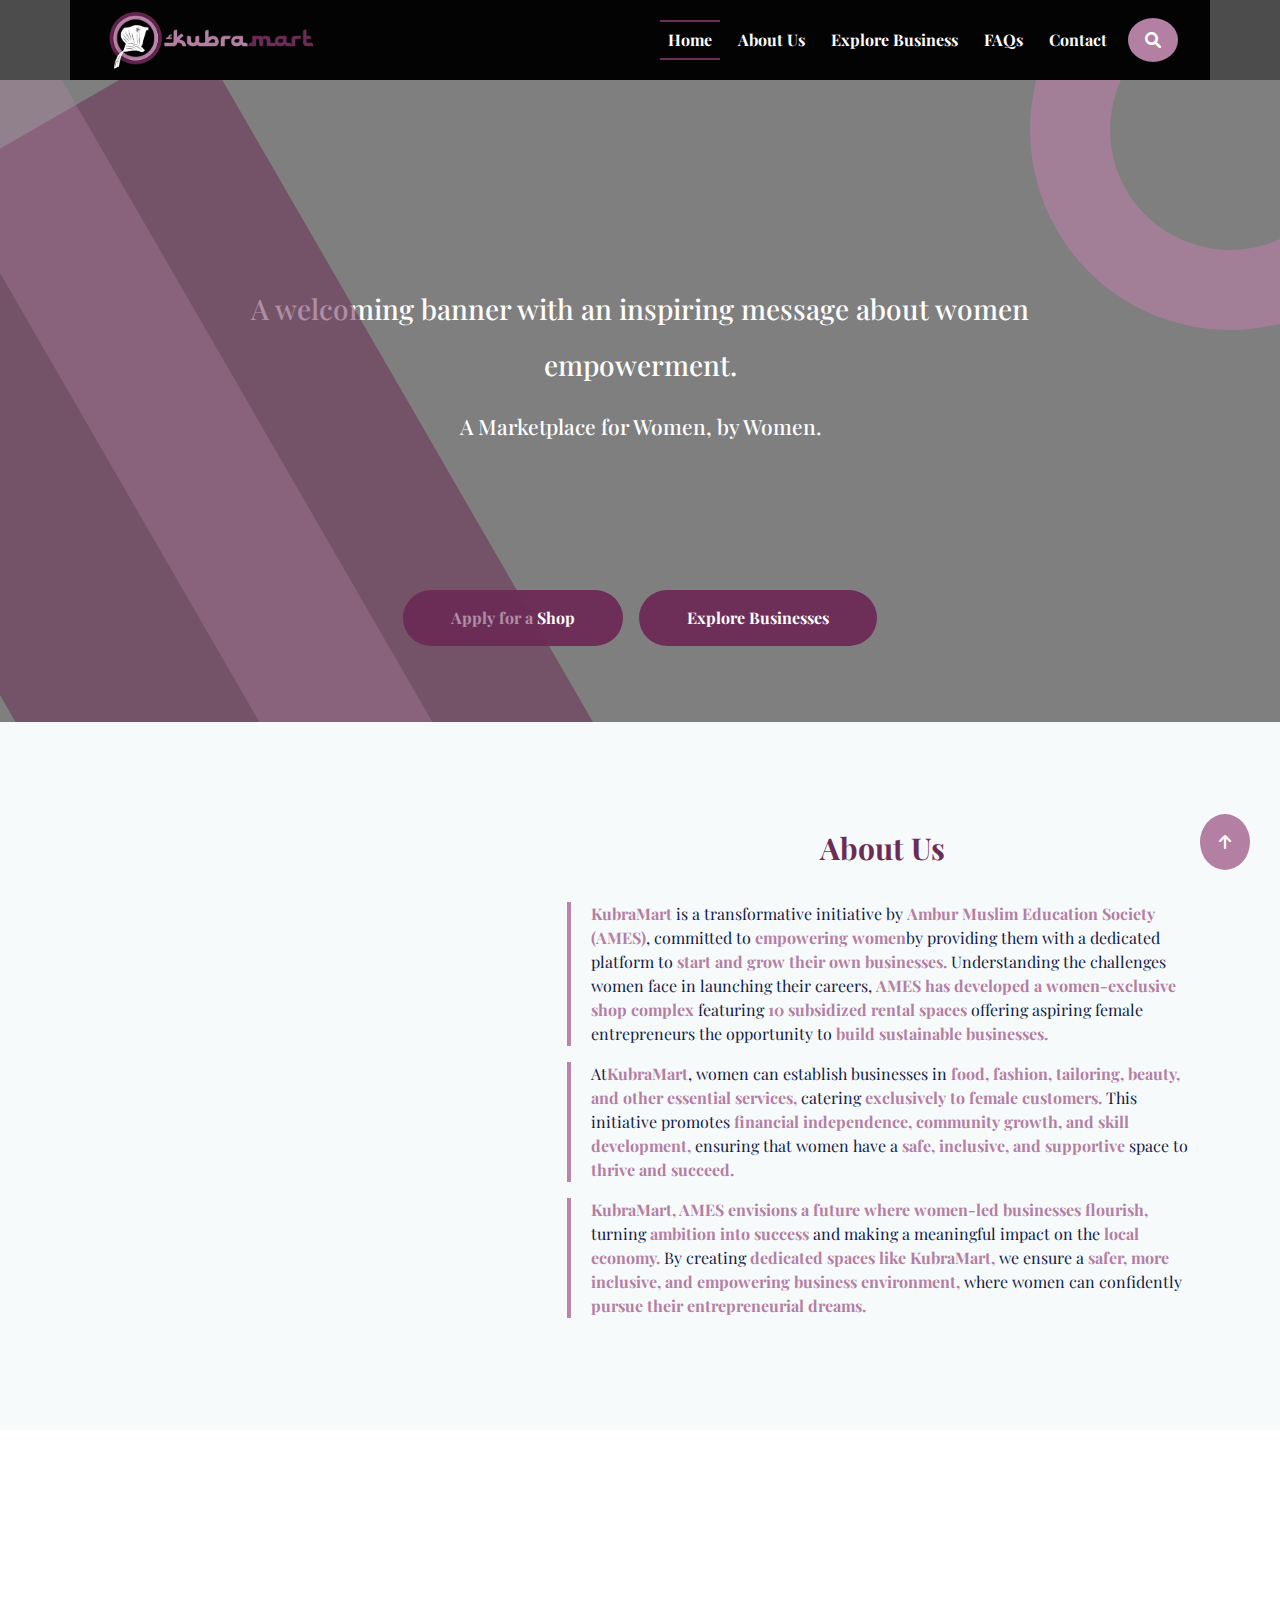
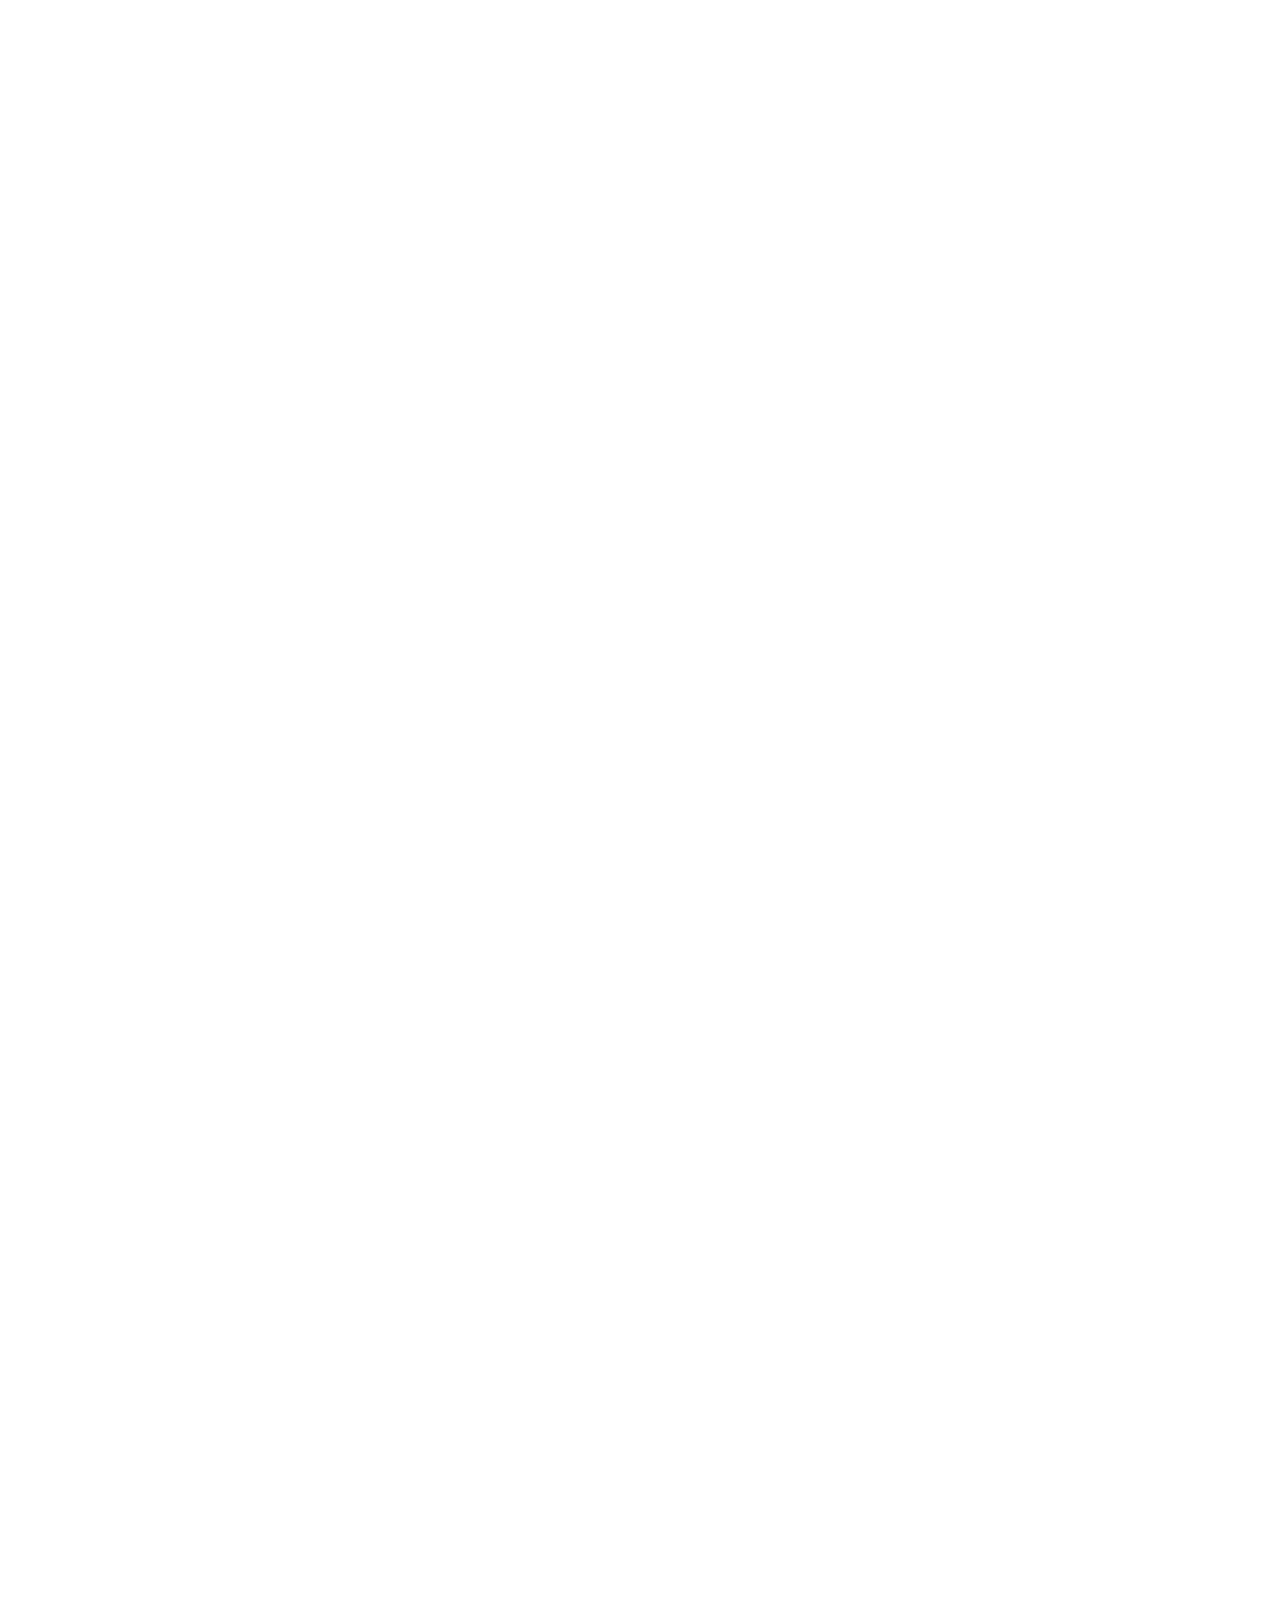
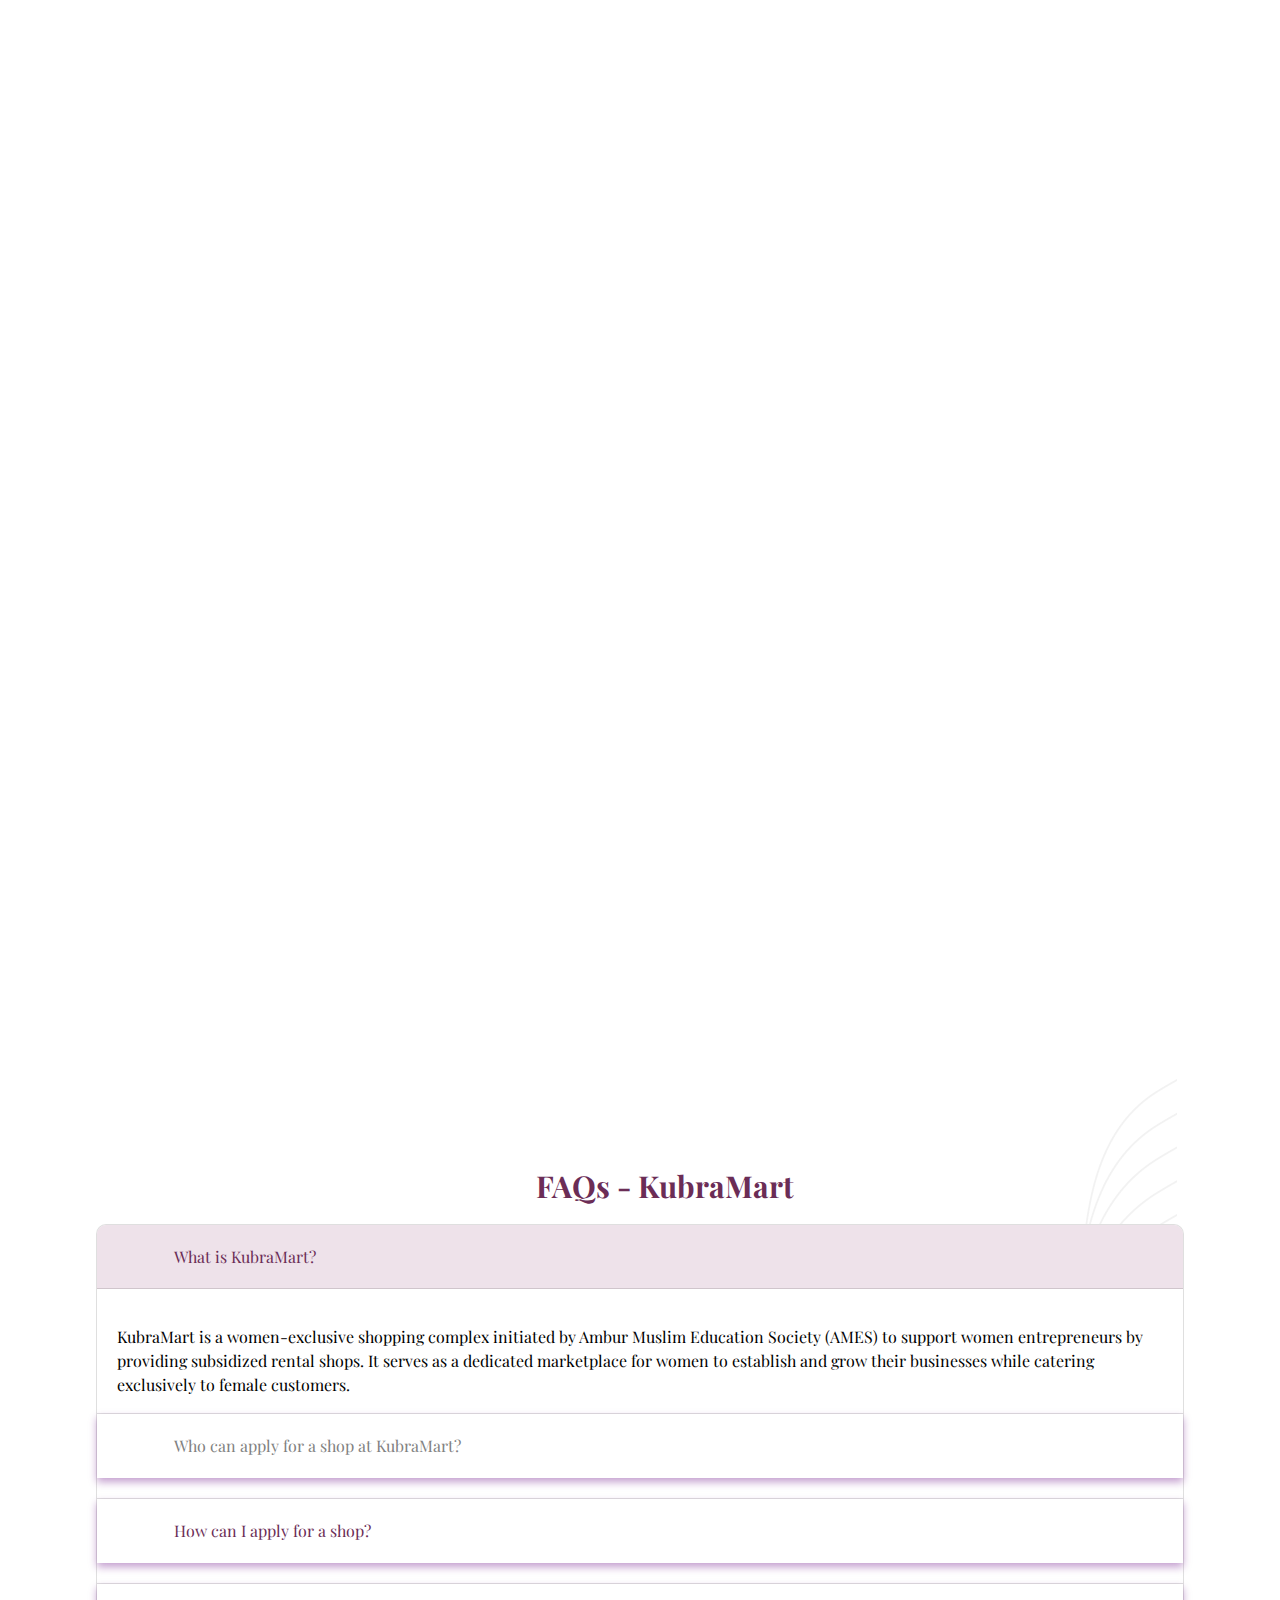
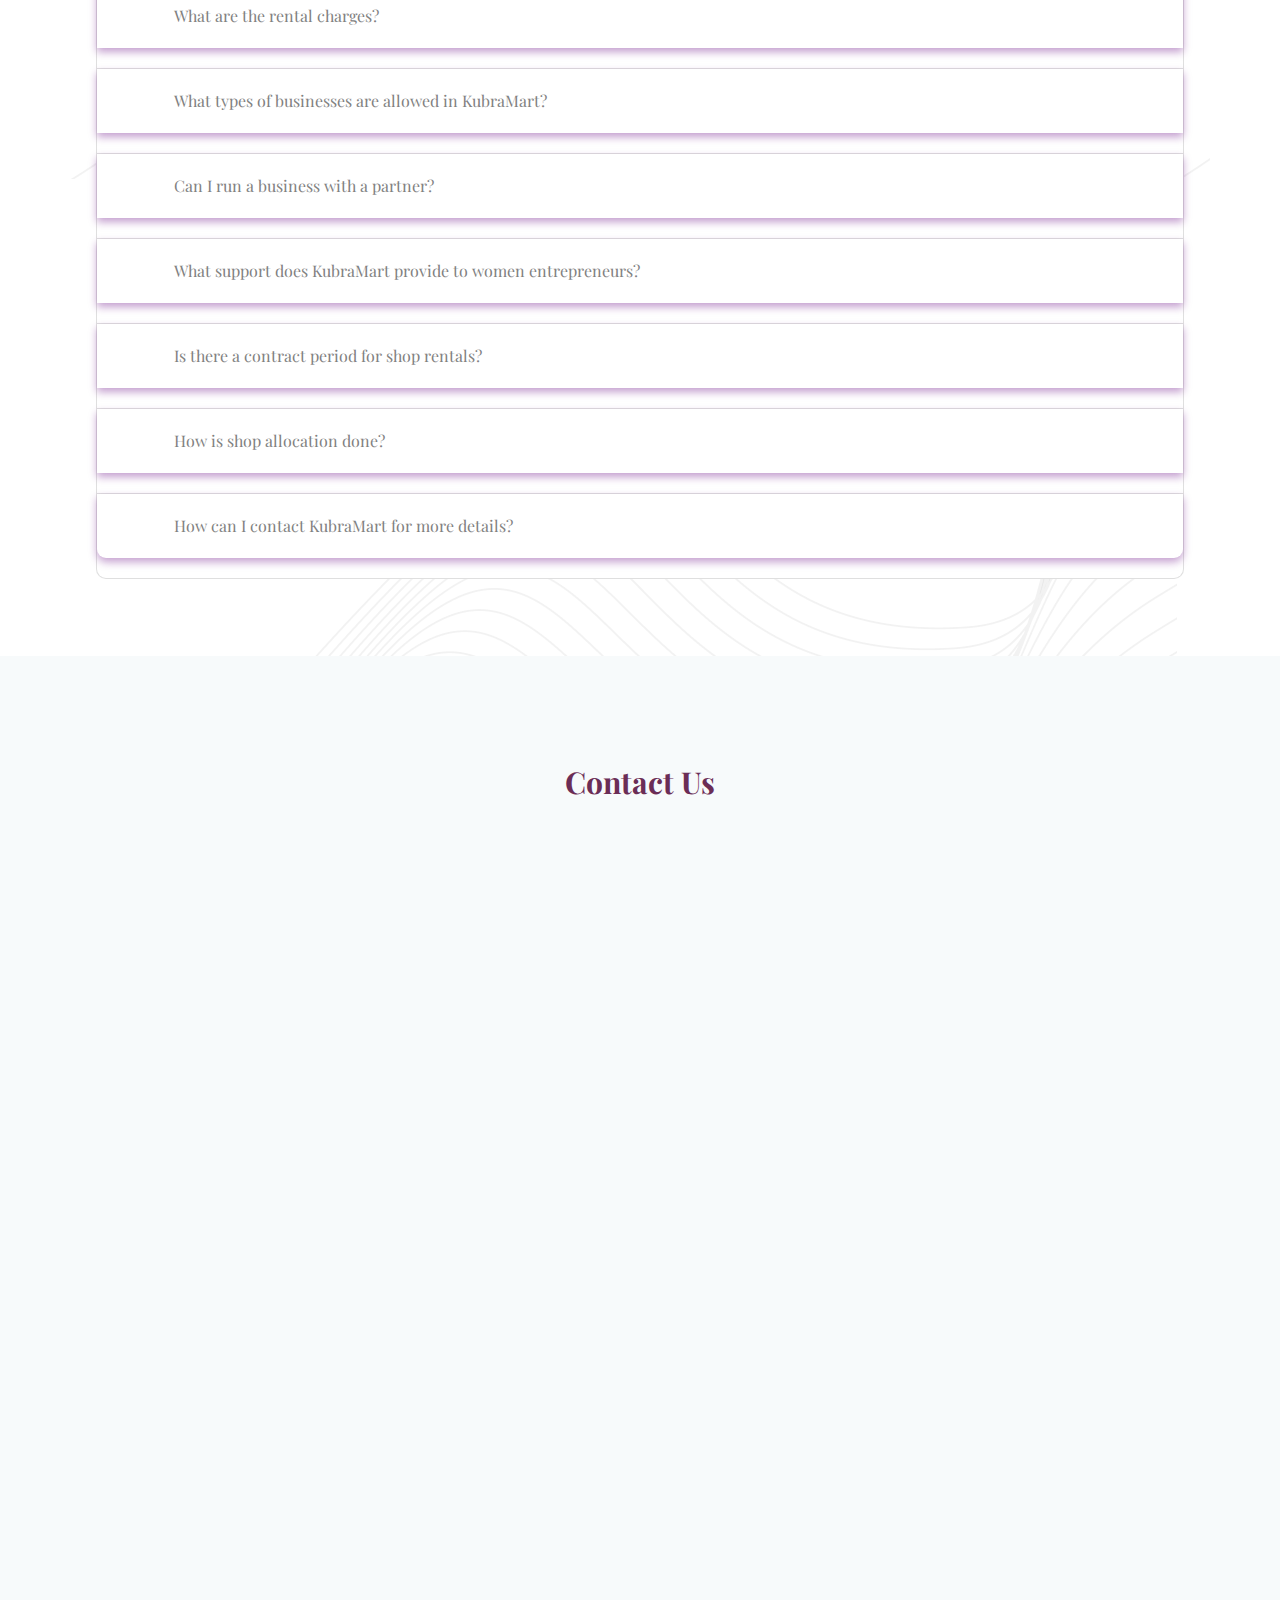
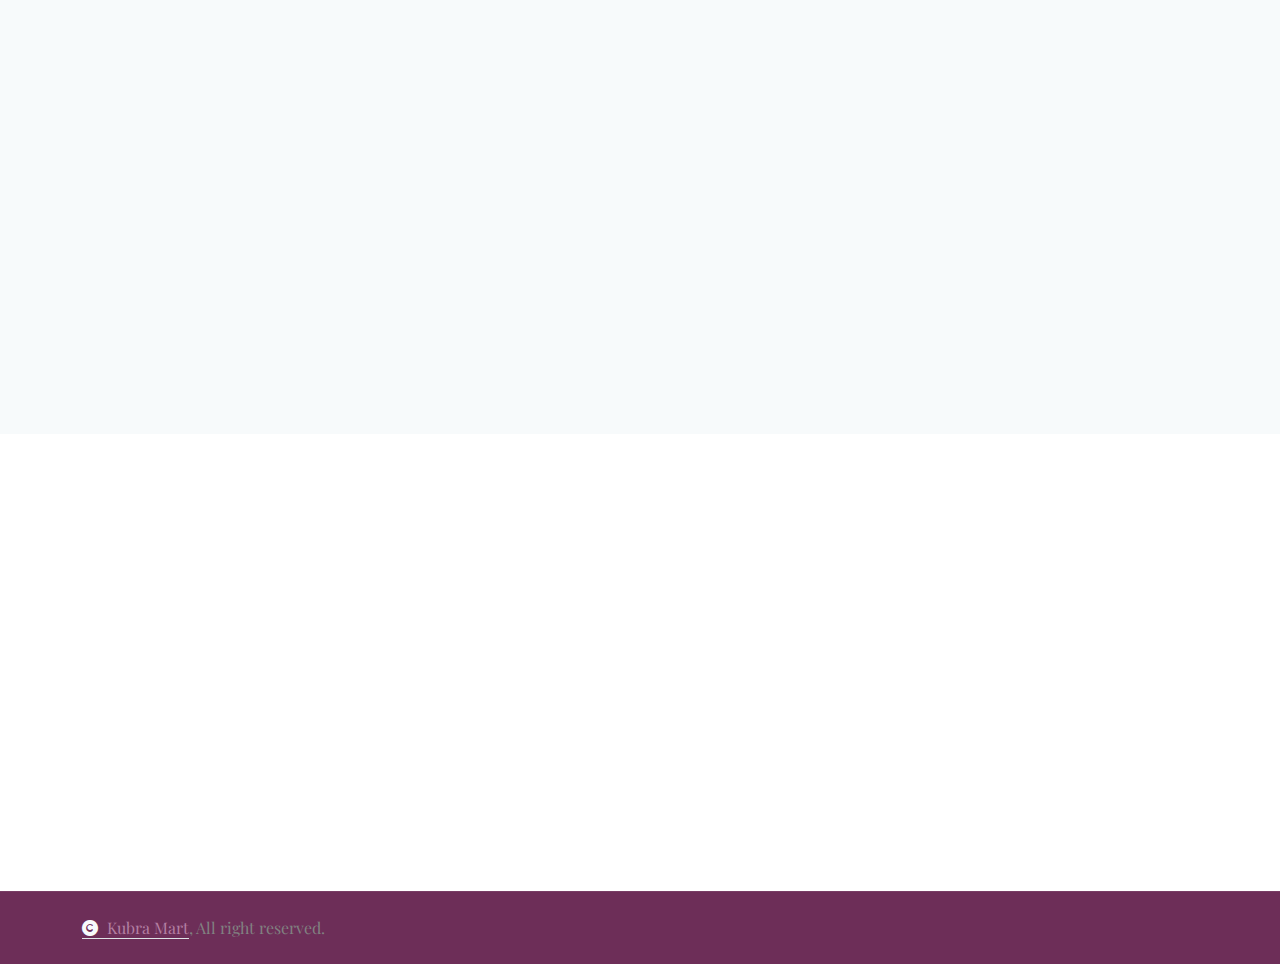
==== commit 7aa12af8: "first commit" ====
--- a/kubra-Mart/index.html
+++ b/kubra-Mart/index.html
@@ -38,7 +38,8 @@
     <!-- Template Stylesheet -->
     <link rel="stylesheet" href="./css/style.css">
     <!-- <link href="css/style.css" rel="stylesheet"> -->
-    <script src="https://kit.fontawesome.com/a076d05399.js" crossorigin="anonymous"></script>
+    <link href="https://cdnjs.cloudflare.com/ajax/libs/font-awesome/6.0.0-beta3/css/all.min.css" rel="stylesheet">
+
     <!-- form submission -->
     <script src="https://cdn.jsdelivr.net/npm/emailjs-com@2/dist/email.min.js"></script>
 
--- a/kubra-Mart/css/style.css
+++ b/kubra-Mart/css/style.css
@@ -1,5 +1,4 @@
-/*** Spinner Start ***/
-/*** Spinner ***/
+
 #spinner {
     opacity: 0;
     visibility: hidden;
@@ -1170,7 +1169,7 @@
 
 .accordion-button:not(.collapsed)::after {
     transform: rotate(-180deg);
-    background-image: url(/Investa-1.0.0/img/down.png);
+    background-image: url(/img/down.png);
 }
 
 .accordion-button {
--- a/kubra-Mart/css/style.css
+++ b/kubra-Mart/css/style.css
@@ -1,5 +1,4 @@
-/*** Spinner Start ***/
-/*** Spinner ***/
+
 #spinner {
     opacity: 0;
     visibility: hidden;
@@ -1170,7 +1169,7 @@
 
 .accordion-button:not(.collapsed)::after {
     transform: rotate(-180deg);
-    background-image: url(/Investa-1.0.0/img/down.png);
+    background-image: url(/img/down.png);
 }
 
 .accordion-button {
